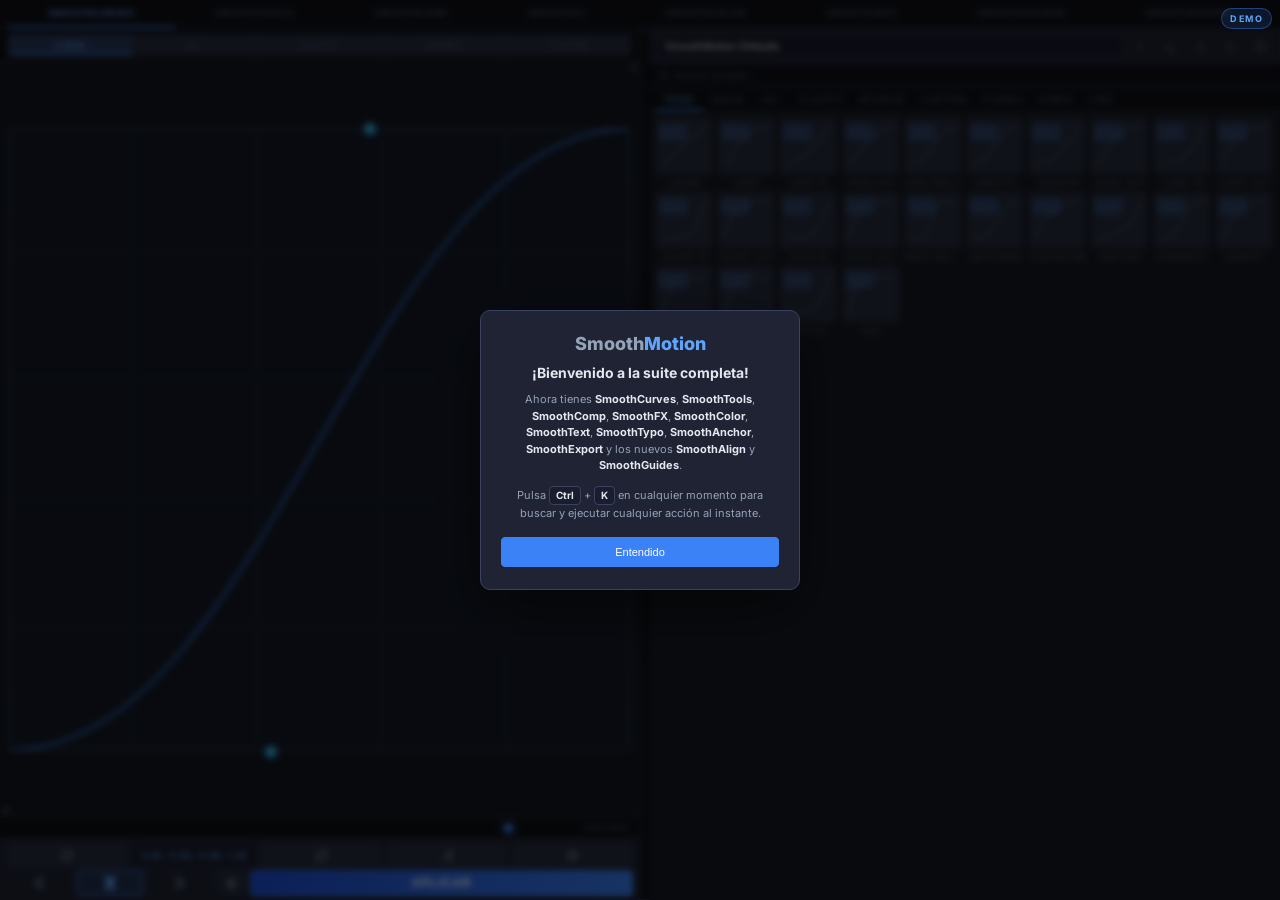
==== app/client/index.html @ 346699a3 "Add files via upload" ====
<!DOCTYPE html>
<html lang="es">
<head>
  <meta charset="utf-8" />
  <meta name="viewport" content="width=device-width, initial-scale=1" />
  <title>SmoothMotion</title>
  <link rel="stylesheet" href="css/_variables.css" />
  <link rel="stylesheet" href="css/overlay.css" />
  <link rel="stylesheet" href="css/style.css" />
  <link rel="stylesheet" href="css/preset.css" />
  <link rel="stylesheet" href="css/tooltip.css" />
  <link rel="stylesheet" href="css/scripts.css" />
  <link rel="stylesheet" href="css/tools.css" />
  <link rel="stylesheet" href="css/comp.css" />
  <link rel="stylesheet" href="css/fx.css" />
  <link rel="stylesheet" href="css/extras.css" />
  <link rel="stylesheet" href="css/text.css" />
  <link rel="stylesheet" href="css/anchor.css" />
</head>
<body ondragover="return false" ondrop="return false">

  <div id="overlay">
    <div class="logo">Smooth<span>Motion</span></div>
    <div class="spinner"></div>
    <div class="version">v5.0.1</div>
  </div>

  <nav id="mbNav">
    <button type="button" class="mb-nav-btn active" data-module="flow" id="mb-nav-flow">SmoothCurves</button>
    <button type="button" class="mb-nav-btn" data-module="scripts" id="mb-nav-scripts">SmoothTools</button>
    <button type="button" class="mb-nav-btn" data-module="comp" id="mb-nav-comp">SmoothComp</button>
    <button type="button" class="mb-nav-btn" data-module="fx" id="mb-nav-fx">SmoothFX</button>
    <button type="button" class="mb-nav-btn" data-module="color" id="mb-nav-color">SmoothColor</button>
    <button type="button" class="mb-nav-btn" data-module="text" id="mb-nav-text">SmoothText</button>
    <button type="button" class="mb-nav-btn" data-module="anchor" id="mb-nav-anchor">SmoothAnchor</button>
    <button type="button" class="mb-nav-btn" data-module="export" id="mb-nav-export">SmoothExport</button>
  </nav>

  <div id="flowModule" class="mb-module active">
  <div id="container">
    <div id="graphPanel">
      <div id="graphModeBar">
        <div id="graphModeToggle">
          <input type="radio" id="graph-ease" name="graphMode" value="ease" checked />
          <label class="graph-mode-btn" for="graph-ease" id="lbl-graph-ease" data-tooltip="Curva Bezier">Ease</label>
          <input type="radio" id="graph-speed" name="graphMode" value="speed" />
          <label class="graph-mode-btn" for="graph-speed" id="lbl-graph-speed" data-tooltip="Gráfica de velocidad">Speed</label>
          <input type="radio" id="graph-elastic" name="graphMode" value="elastic" />
          <label class="graph-mode-btn" for="graph-elastic" id="lbl-graph-elastic" data-tooltip="Curva elástica">Elastic</label>
          <input type="radio" id="graph-bounce" name="graphMode" value="bounce" />
          <label class="graph-mode-btn" for="graph-bounce" id="lbl-graph-bounce" data-tooltip="Curva rebote">Bounce</label>
          <input type="radio" id="graph-custom" name="graphMode" value="custom" />
          <label class="graph-mode-btn" for="graph-custom" id="lbl-graph-custom" data-tooltip="Curva personalizada">Custom</label>
        </div>
        <div id="applyMethodToggle" class="hidden">
          <button type="button" class="am-btn active" id="am-expr" data-method="expr" data-tooltip="Aplicar como expresión (editable, ligera)">fx EXPR</button>
          <button type="button" class="am-btn" id="am-keys" data-method="keys" data-tooltip="Hornear como keyframes (estilo Kease, sin expresiones)">◆ KEYS</button>
        </div>
      </div>
      <div id="graphPanel-top">
        <div id="canvas-wrapper">
          <div id="CP1"></div>
          <div id="CP2"></div>
          <canvas id="canvasLast"></canvas>
          <canvas id="canvas"></canvas>
          <div id="coordsBadge">0.42, 0.00 · 0.58, 1.00</div>
          <div id="marqueeBox"></div>
          <div id="customHandles"></div>
        </div>
      </div>

      <div id="customSegmentsBar" class="hidden">
        <span id="lbl-custom-segments" title="Peso relativo de cada segmento — define cuándo se insertan los keys intermedios en AE">Peso seg.:</span>
        <div id="customSegmentsInputs"></div>
        <button type="button" class="ec-btn" id="btn-add-custom-point" data-tooltip="Añadir punto">+</button>
        <button type="button" class="ec-btn danger-text" id="btn-del-custom-point" data-tooltip="Eliminar punto(s) seleccionado(s)">−</button>
      </div>

      <div id="previewTrack">
        <div id="previewBall"></div>
        <span id="previewLabel">Preview</span>
      </div>

      <div id="controls">
        <div class="ctrl-row">
          <button class="ec-btn" id="btn-read" data-tooltip="Leer keyframes seleccionados">
            <svg width="13" height="13" viewBox="0 0 24 24" fill="none" stroke="currentColor" stroke-width="2" stroke-linecap="round" stroke-linejoin="round">
              <polyline points="23 4 23 10 17 10"/><path d="M20.49 15a9 9 0 1 1-2.12-9.36L23 10"/>
            </svg>
          </button>
          <div id="bezierValues" data-tooltip="Clic para editar valores manualmente">0.42, 0.00, 0.58, 1.00</div>
          <button class="ec-btn" id="btn-invert" data-tooltip="Invertir curva">
            <svg width="13" height="13" viewBox="0 0 24 24" fill="none" stroke="currentColor" stroke-width="2" stroke-linecap="round" stroke-linejoin="round">
              <polyline points="17 1 21 5 17 9"></polyline>
              <path d="M3 11V9a4 4 0 0 1 4-4h14"></path>
              <polyline points="7 23 3 19 7 15"></polyline>
              <path d="M21 13v2a4 4 0 0 1-4 4H3"></path>
            </svg>
          </button>
          <button class="ec-btn" id="btn-randomize" data-tooltip="Curva aleatoria">
            <svg width="13" height="13" viewBox="0 0 24 24" fill="none" stroke="currentColor" stroke-width="2" stroke-linecap="round" stroke-linejoin="round">
              <polyline points="16 3 21 3 21 8"/><line x1="4" y1="20" x2="21" y2="3"/>
              <polyline points="21 16 21 21 16 21"/><line x1="15" y1="15" x2="21" y2="21"/>
            </svg>
          </button>
          <button class="ec-btn" id="btn-save" data-tooltip="Guardar como preset">
            <svg width="13" height="13" viewBox="0 0 24 24" fill="none" stroke="currentColor" stroke-width="2" stroke-linecap="round" stroke-linejoin="round">
              <polygon points="12 2 15.09 8.26 22 9.27 17 14.14 18.18 21.02 12 17.77 5.82 21.02 7 14.14 2 9.27 8.91 8.26 12 2"/>
            </svg>
          </button>
        </div>

        <div class="ctrl-row" style="align-items:stretch;">
          <div class="ctrl-row" style="flex:1; gap:4px;">
            <input type="radio" id="dir-out" name="easeDir" value="out" />
            <label class="dir-label" for="dir-out" data-tooltip="Ease Out">
              <svg viewBox="0 0 25 25"><path d="M11.8317 23L23 23C23.5523 23 24 22.5523 24 22L24 21.4113C24 21.1478 23.896 20.895 23.7106 20.7077L17.6745 14.6106C16.5171 13.4416 16.5171 11.5584 17.6745 10.3894L23.7106 4.29227C23.896 4.10503 24 3.8522 24 3.58872L24 3C24 2.44772 23.5523 2 23 2L11.8317 2C11.5651 2 11.3095 2.10647 11.1217 2.29577L1.69853 11.7958C1.31183 12.1856 1.31183 12.8144 1.69853 13.2042L11.1217 22.7042C11.3095 22.8935 11.5651 23 11.8317 23Z"/></svg>
            </label>
            <input type="radio" id="dir-both" name="easeDir" value="both" checked />
            <label class="dir-label" for="dir-both" data-tooltip="Ease Both">
              <svg viewBox="0 0 25 25"><path d="M23 2H2C1.44772 2 1 2.44772 1 3V3.58579C1 3.851 1.10536 4.10536 1.29289 4.29289L5.5 8.5L7.24589 10.4328C8.2988 11.5984 8.27433 13.3789 7.18979 14.5151L1.27663 20.7102C1.09907 20.8962 1 21.1435 1 21.4006V22C1 22.5523 1.44772 23 2 23H23C23.5523 23 24 22.5523 24 22V21.4006C24 21.1435 23.9009 20.8962 23.7234 20.7102L17.8639 14.5714C16.7574 13.4121 16.7574 11.5879 17.8639 10.4286L23.7234 4.28981C23.9009 4.10379 24 3.85652 24 3.59936V3C24 2.44772 23.5523 2 23 2Z"/></svg>
            </label>
            <input type="radio" id="dir-in" name="easeDir" value="in" />
            <label class="dir-label" for="dir-in" data-tooltip="Ease In">
              <svg viewBox="0 0 25 25"><path d="M13.1683 2H2C1.44772 2 1 2.44772 1 3V3.58872C1 3.8522 1.10398 4.10503 1.28935 4.29227L7.32553 10.3894C8.48294 11.5584 8.48294 13.4416 7.32553 14.6106L1.28935 20.7077C1.10398 20.895 1 21.1478 1 21.4113V22C1 22.5523 1.44772 23 2 23H13.1683C13.4349 23 13.6905 22.8935 13.8783 22.7042L23.3015 13.2042C23.6882 12.8144 23.6882 12.1856 23.3015 11.7958L13.8783 2.29577C13.6905 2.10647 13.4349 2 13.1683 2Z"/></svg>
            </label>
          </div>
          <div style="display:flex; flex:2; gap:4px;">
            <input type="checkbox" id="chk-live-sync" />
            <label class="ec-btn" id="lbl-live-sync" for="chk-live-sync" data-tooltip="Live Sync (auto-aplicar)">
              <svg width="13" height="13" viewBox="0 0 24 24" fill="none" stroke="currentColor" stroke-width="2" stroke-linecap="round" stroke-linejoin="round">
                <polygon points="13 2 3 14 12 14 11 22 21 10 12 10 13 2"/>
              </svg>
            </label>
            <button id="btn-apply" style="flex:1;" data-tooltip="Aplicar a keyframes seleccionados">Apply</button>
          </div>
        </div>
      </div>
    </div>

    <div id="divider" data-tooltip="Arrastra para redimensionar">· · ·</div>

    <div id="libraryPanel">
      <div id="libraryBar">
        <select id="ddLibraries"></select>
        <button class="lib-btn" id="btn-new-lib" data-tooltip="Nueva biblioteca">
          <svg width="13" height="13" viewBox="0 0 24 24" fill="none" stroke="currentColor" stroke-width="2"><line x1="12" y1="5" x2="12" y2="19"/><line x1="5" y1="12" x2="19" y2="12"/></svg>
        </button>
        <button class="lib-btn" id="btn-import-lib" data-tooltip="Importar biblioteca (.json / .flow)">
          <svg width="13" height="13" viewBox="0 0 24 24" fill="none" stroke="currentColor" stroke-width="2"><path d="M21 15v4a2 2 0 0 1-2 2H5a2 2 0 0 1-2-2v-4"/><polyline points="7 10 12 15 17 10"/><line x1="12" y1="15" x2="12" y2="3"/></svg>
        </button>
        <button class="lib-btn" id="btn-export-lib" data-tooltip="Exportar biblioteca">
          <svg width="13" height="13" viewBox="0 0 24 24" fill="none" stroke="currentColor" stroke-width="2"><path d="M21 15v4a2 2 0 0 1-2 2H5a2 2 0 0 1-2-2v-4"/><polyline points="17 8 12 3 7 8"/><line x1="12" y1="3" x2="12" y2="15"/></svg>
        </button>
        <button class="lib-btn danger" id="btn-delete-lib" data-tooltip="Eliminar biblioteca">
          <svg width="13" height="13" viewBox="0 0 24 24" fill="none" stroke="currentColor" stroke-width="2"><polyline points="3 6 5 6 21 6"/><path d="M19 6l-1 14a2 2 0 0 1-2 2H8a2 2 0 0 1-2-2L5 6"/></svg>
        </button>
        <button class="lib-btn" id="btn-settings" data-tooltip="Ajustes" style="margin-left:auto;">
          <svg width="13" height="13" viewBox="0 0 24 24" fill="none" stroke="currentColor" stroke-width="2"><circle cx="12" cy="12" r="3"/><path d="M19.4 15a1.65 1.65 0 0 0 .33 1.82l.06.06a2 2 0 0 1-2.83 2.83l-.06-.06a1.65 1.65 0 0 0-1.82-.33 1.65 1.65 0 0 0-1 1.51V21a2 2 0 0 1-4 0v-.09A1.65 1.65 0 0 0 9 19.4a1.65 1.65 0 0 0-1.82.33l-.06.06a2 2 0 0 1-2.83-2.83l.06-.06A1.65 1.65 0 0 0 4.68 15a1.65 1.65 0 0 0-1.51-1H3a2 2 0 0 1 0-4h.09A1.65 1.65 0 0 0 4.6 9a1.65 1.65 0 0 0-.33-1.82l-.06-.06a2 2 0 0 1 2.83-2.83l.06.06A1.65 1.65 0 0 0 9 4.68a1.65 1.65 0 0 0 1-1.51V3a2 2 0 0 1 4 0v.09a1.65 1.65 0 0 0 1 1.51 1.65 1.65 0 0 0 1.82-.33l.06-.06a2 2 0 0 1 2.83 2.83l-.06.06A1.65 1.65 0 0 0 19.4 9a1.65 1.65 0 0 0 1.51 1H21a2 2 0 0 1 0 4h-.09a1.65 1.65 0 0 0-1.51 1z"/></svg>
        </button>
      </div>

      <div id="searchBar">
        <svg width="11" height="11" viewBox="0 0 24 24" fill="none" stroke="currentColor" stroke-width="2.5" style="flex-shrink:0;opacity:0.45;"><circle cx="11" cy="11" r="8"/><line x1="21" y1="21" x2="16.65" y2="16.65"/></svg>
        <input type="text" id="search-presets" placeholder="Buscar presets…" autocomplete="off" />
      </div>

      <div id="recent-row" style="display:none;"></div>

      <div id="categoryTabs">
        <div class="cat-tab active" data-cat="all">Todo</div>
        <div class="cat-tab" data-cat="ease">Suave</div>
        <div class="cat-tab" data-cat="speed">Vel.</div>
        <div class="cat-tab" data-cat="elastic">Elastic</div>
        <div class="cat-tab" data-cat="bounce">Bounce</div>
        <div class="cat-tab" data-cat="custom">Custom</div>
        <div class="cat-tab" data-cat="power">Fuerza</div>
        <div class="cat-tab" data-cat="back">Atrás</div>
        <div class="cat-tab" data-cat="cinematic">Cine</div>
      </div>

      <div id="library">
        <div id="presetsGrid"></div>
      </div>
    </div>
  </div>
  </div>

  <div id="scriptsModule" class="mb-module">
    <nav class="tools-subnav">
      <button type="button" class="tools-subnav-btn active" data-tools-page="scripts" id="tools-tab-scripts" title="Mis Scripts">
        <svg class="tools-subnav-ico" viewBox="0 0 24 24" fill="none" stroke="currentColor" stroke-width="2"><rect x="3" y="3" width="7" height="7"/><rect x="14" y="3" width="7" height="7"/><rect x="3" y="14" width="7" height="7"/><rect x="14" y="14" width="7" height="7"/></svg>
        <span class="tools-subnav-txt">Mis Scripts</span>
      </button>
      <button type="button" class="tools-subnav-btn" data-tools-page="quick" id="tools-tab-quick" title="Herramientas">
        <svg class="tools-subnav-ico" viewBox="0 0 24 24" fill="none" stroke="currentColor" stroke-width="2"><path d="M14.7 6.3a1 1 0 0 0 0 1.4l1.6 1.6a1 1 0 0 0 1.4 0l3.77-3.77a6 6 0 0 1-7.94 7.94l-6.91 6.91a2.12 2.12 0 0 1-3-3l6.91-6.91a6 6 0 0 1 7.94-7.94l-3.76 3.76z"/></svg>
        <span class="tools-subnav-txt">Herramientas</span>
      </button>
    </nav>

    <div class="tools-page active" id="tools-page-scripts">
    <div class="scr-panel">
      <div class="scr-search-area">
        <div class="scr-search-box">
          <svg width="14" height="14" viewBox="0 0 24 24" fill="none" stroke="currentColor" stroke-width="2" style="opacity:0.45;margin-right:6px;flex-shrink:0;"><circle cx="11" cy="11" r="8"/><line x1="21" y1="21" x2="16.65" y2="16.65"/></svg>
          <input type="text" class="scr-search-input" placeholder="Buscar script..." id="scr-searchInput" data-scr-i18n-placeholder="search_placeholder" autocomplete="off" />
        </div>
        <div class="scr-action-icon" id="scr-btnAddScript" title="Añadir Script">
          <svg width="14" height="14" viewBox="0 0 24 24" fill="none" stroke="currentColor" stroke-width="2"><line x1="12" y1="5" x2="12" y2="19"/><line x1="5" y1="12" x2="19" y2="12"/></svg>
        </div>
        <div class="scr-action-icon" id="scr-btnExport" title="Exportar Backup">
          <svg width="14" height="14" viewBox="0 0 24 24" fill="none" stroke="currentColor" stroke-width="2"><path d="M21 15v4a2 2 0 0 1-2 2H5a2 2 0 0 1-2-2v-4"/><polyline points="7 10 12 15 17 10"/><line x1="12" y1="15" x2="12" y2="3"/></svg>
        </div>
        <div class="scr-action-icon" id="scr-btnImport" title="Importar Backup">
          <svg width="14" height="14" viewBox="0 0 24 24" fill="none" stroke="currentColor" stroke-width="2"><path d="M21 15v4a2 2 0 0 1-2 2H5a2 2 0 0 1-2-2v-4"/><polyline points="17 8 12 3 7 8"/><line x1="12" y1="3" x2="12" y2="15"/></svg>
        </div>
        <input type="file" id="scr-importBackupFile" accept=".json" style="display:none" />
        <div class="scr-action-icon" id="scr-btnScriptSettings" title="Ajustes">
          <svg width="14" height="14" viewBox="0 0 24 24" fill="none" stroke="currentColor" stroke-width="2"><circle cx="12" cy="12" r="3"/><path d="M19.4 15a1.65 1.65 0 0 0 .33 1.82l.06.06a2 2 0 0 1-2.83 2.83l-.06-.06a1.65 1.65 0 0 0-1.82-.33 1.65 1.65 0 0 0-1 1.51V21a2 2 0 0 1-4 0v-.09A1.65 1.65 0 0 0 9 19.4a1.65 1.65 0 0 0-1.82.33l-.06.06a2 2 0 0 1-2.83-2.83l.06-.06A1.65 1.65 0 0 0 4.68 15a1.65 1.65 0 0 0-1.51-1H3a2 2 0 0 1 0-4h.09A1.65 1.65 0 0 0 4.6 9a1.65 1.65 0 0 0-.33-1.82l-.06-.06a2 2 0 0 1 2.83-2.83l.06.06A1.65 1.65 0 0 0 9 4.68a1.65 1.65 0 0 0 1-1.51V3a2 2 0 0 1 4 0v.09a1.65 1.65 0 0 0 1 1.51 1.65 1.65 0 0 0 1.82-.33l.06-.06a2 2 0 0 1 2.83 2.83l-.06.06A1.65 1.65 0 0 0 19.4 9a1.65 1.65 0 0 0 1.51 1H21a2 2 0 0 1 0 4h-.09a1.65 1.65 0 0 0-1.51 1z"/></svg>
        </div>
        <div class="scr-rail-filter" id="scr-railFilter" title="Categoría (clic para cambiar)">•</div>
        <div class="scr-view-toggle">
          <div class="scr-view-btn active" id="scr-btnGrid" title="Cuadrícula"><svg width="12" height="12" viewBox="0 0 24 24" fill="none" stroke="currentColor" stroke-width="2"><rect x="3" y="3" width="7" height="7"/><rect x="14" y="3" width="7" height="7"/><rect x="14" y="14" width="7" height="7"/><rect x="3" y="14" width="7" height="7"/></svg></div>
          <div class="scr-view-btn" id="scr-btnList" title="Lista"><svg width="12" height="12" viewBox="0 0 24 24" fill="none" stroke="currentColor" stroke-width="2"><line x1="8" y1="6" x2="21" y2="6"/><line x1="8" y1="12" x2="21" y2="12"/><line x1="8" y1="18" x2="21" y2="18"/><line x1="3" y1="6" x2="3.01" y2="6"/><line x1="3" y1="12" x2="3.01" y2="12"/><line x1="3" y1="18" x2="3.01" y2="18"/></svg></div>
        </div>
      </div>
      <div class="scr-tabs">
        <div class="scr-tab active" data-filter="all" data-scr-i18n="tab_all">TODO</div>
        <div class="scr-tab" data-filter="favorites" data-scr-i18n="tab_favorites">FAVORITOS</div>
        <div class="scr-tab" data-filter="animation" data-scr-i18n="tab_animation">ANIMACIÓN</div>
        <div class="scr-tab" data-filter="cameras" data-scr-i18n="tab_cameras">CÁMARAS</div>
        <div class="scr-tab" data-filter="layers" data-scr-i18n="tab_layers">CAPAS</div>
        <div class="scr-tab" data-filter="utilities" data-scr-i18n="tab_utilities">UTILIDADES</div>
      </div>
      <div class="scr-content">
        <div id="scr-gridView"></div>
        <div id="scr-listView"></div>
      </div>
      <div class="scr-footer">
        <div class="scr-footer-left">
          <div class="scr-btn-icon" id="scr-btnFavFilter" title="Favoritos"><svg width="14" height="14" viewBox="0 0 24 24" fill="none" stroke="currentColor" stroke-width="2"><polygon points="12 2 15.09 8.26 22 9.27 17 14.14 18.18 21.02 12 17.77 5.82 21.02 7 14.14 2 9.27 8.91 8.26 12 2"/></svg></div>
          <div class="scr-btn-icon" id="scr-btnEditCode" title="Editar" style="display:none;"><svg width="14" height="14" viewBox="0 0 24 24" fill="none" stroke="currentColor" stroke-width="2"><path d="M12 20h9"/><path d="M16.5 3.5a2.121 2.121 0 0 1 3 3L7 19l-4 1 1-4L16.5 3.5z"/></svg></div>
          <div class="scr-btn-icon" id="scr-btnDeleteScript" title="Eliminar" style="display:none;"><svg width="14" height="14" viewBox="0 0 24 24" fill="none" stroke="#f24c4c" stroke-width="2"><polyline points="3 6 5 6 21 6"/><path d="M19 6v14a2 2 0 0 1-2 2H7a2 2 0 0 1-2-2V6m3 0V4a2 2 0 0 1 2-2h4a2 2 0 0 1 2 2v2"/></svg></div>
        </div>
        <div class="scr-pagination">
          <div class="scr-page-arrow" id="scr-prevPage"><svg width="14" height="14" viewBox="0 0 24 24" fill="none" stroke="currentColor" stroke-width="2"><polyline points="15 18 9 12 15 6"/></svg></div>
          <span id="scr-pageIndicator">1 DE 1</span>
          <div class="scr-page-arrow" id="scr-nextPage"><svg width="14" height="14" viewBox="0 0 24 24" fill="none" stroke="currentColor" stroke-width="2"><polyline points="9 18 15 12 9 6"/></svg></div>
        </div>
        <div class="scr-footer-right">
          <div class="scr-auto-apply" id="scr-autoApplyToggle">
            <svg width="14" height="14" viewBox="0 0 24 24" fill="none" stroke="currentColor" stroke-width="2"><polygon points="13 2 3 14 12 14 11 22 21 10 12 10 13 2"/></svg>
            <span data-scr-i18n="auto_apply">AutoAplicar</span>
          </div>
          <button type="button" class="scr-btn-execute" id="scr-btnExecute" title="Ejecutar script seleccionado">
            <svg class="scr-exec-ico" viewBox="0 0 24 24" fill="none" stroke="currentColor" stroke-width="2"><polygon points="13 2 3 14 12 14 11 22 21 10 12 10 13 2"/></svg>
            <span class="scr-exec-txt" data-scr-i18n="btn_execute_selected">EJECUTAR</span>
          </button>
        </div>
      </div>
    </div>
    </div>

    <div class="tools-page" id="tools-page-quick">
      <div class="tools-quick-rail" id="tools-quick-rail" aria-label="Herramientas rápidas">
        <button type="button" class="tools-rail-btn" id="tk-rail-copy" title="Copiar frame"><svg viewBox="0 0 24 24" fill="none" stroke="currentColor" stroke-width="2"><rect x="3" y="3" width="18" height="18" rx="2"/><circle cx="8.5" cy="8.5" r="1.5"/><path d="M21 15l-5-5L5 21"/></svg></button>
        <button type="button" class="tools-rail-btn" id="tk-rail-paste" title="Pegar imagen"><svg viewBox="0 0 24 24" fill="none" stroke="currentColor" stroke-width="2"><path d="M16 4h2a2 2 0 0 1 2 2v14a2 2 0 0 1-2 2H6a2 2 0 0 1-2-2V6a2 2 0 0 1 2-2h2"/><rect x="8" y="2" width="8" height="4" rx="1"/></svg></button>
        <button type="button" class="tools-rail-btn" id="tk-rail-expr-off" title="Quitar expresiones desactivadas"><svg viewBox="0 0 24 24" fill="none" stroke="currentColor" stroke-width="2"><path d="M18 6L6 18M8 8l8 8"/><path d="M4 7h5M15 17h5M7 4v5M17 15v5"/></svg></button>
        <button type="button" class="tools-rail-btn" id="tk-rail-expr-err" title="Quitar expresiones con error"><svg viewBox="0 0 24 24" fill="none" stroke="currentColor" stroke-width="2"><path d="M10.29 3.86L1.82 18a2 2 0 0 0 1.71 3h16.94a2 2 0 0 0 1.71-3L13.71 3.86a2 2 0 0 0-3.42 0z"/><line x1="12" y1="9" x2="12" y2="13"/><line x1="12" y1="17" x2="12.01" y2="17"/></svg></button>
        <button type="button" class="tools-rail-btn" id="tk-rail-keys-align" title="Alinear keys a In/Out"><svg viewBox="0 0 24 24" fill="none" stroke="currentColor" stroke-width="2"><path d="M4 6h16M7 10v8M12 8v10M17 10v8"/></svg></button>
        <button type="button" class="tools-rail-btn" id="tk-rail-keys-dist" title="Distribuir keys"><svg viewBox="0 0 24 24" fill="none" stroke="currentColor" stroke-width="2"><path d="M4 12h16M7 7v10M12 5v14M17 7v10"/></svg></button>
        <button type="button" class="tools-rail-btn" id="tk-rail-precomp" title="Precomponer"><svg viewBox="0 0 24 24" fill="none" stroke="currentColor" stroke-width="2"><rect x="2" y="7" width="20" height="14" rx="2"/><path d="M16 3H8a2 2 0 0 0-2 2v2h12V5a2 2 0 0 0-2-2z"/></svg></button>
      </div>
      <div class="tools-quick-scroll">

        <div class="tk-card">
          <h4 class="tk-card-title">Copiar y pegar imagen</h4>
          <p class="tk-desc">Copia el frame actual al portapapeles del sistema o pega una imagen del portapapeles como capa.</p>
          <div class="tk-btn-row">
            <button type="button" class="tk-btn" id="tk-copy-frame" title="Captura el frame actual de la composición y lo copia al portapapeles del sistema operativo.">Copiar frame</button>
            <button type="button" class="tk-btn" id="tk-paste-image" title="Pega la imagen del portapapeles del sistema como una nueva capa en la composición activa.">Pegar imagen</button>
          </div>
        </div>

        <div class="tk-card">
          <h4 class="tk-card-title">Renombrar capas en lote</h4>
          <p class="tk-desc">Aplica a las capas seleccionadas.</p>
          <div class="tk-grid">
            <div class="tk-field">
              <label class="tk-label">Buscar</label>
              <input type="text" class="tk-input" id="tk-rn-find" placeholder="texto a buscar" />
            </div>
            <div class="tk-field">
              <label class="tk-label">Reemplazar</label>
              <input type="text" class="tk-input" id="tk-rn-replace" placeholder="nuevo texto" />
            </div>
            <div class="tk-field">
              <label class="tk-label">Prefijo</label>
              <input type="text" class="tk-input" id="tk-rn-prefix" placeholder="ej. BG_" />
            </div>
            <div class="tk-field">
              <label class="tk-label">Sufijo</label>
              <input type="text" class="tk-input" id="tk-rn-suffix" placeholder="ej. _v2" />
            </div>
          </div>
          <label class="tk-check-row">
            <input type="checkbox" id="tk-rn-number" />
            <span>Numerar (01, 02, 03...)</span>
          </label>
          <button type="button" class="tk-btn tk-btn-primary" id="tk-rn-apply" title="Renombra todas las capas seleccionadas aplicando buscar/reemplazar, prefijo, sufijo y numeración.">Renombrar selección</button>
        </div>

        <div class="tk-card">
          <h4 class="tk-card-title">Limpiar expresiones</h4>
          <p class="tk-desc">Elimina expresiones desactivadas o con error en la selección.</p>
          <div class="tk-btn-row">
            <button type="button" class="tk-btn" id="tk-expr-disabled" title="Quita solo las expresiones que están desactivadas (toggle apagado) en las capas seleccionadas.">Quitar desactivadas</button>
            <button type="button" class="tk-btn" id="tk-expr-errored" title="Quita las expresiones que tienen errores en las capas seleccionadas.">Quitar con error</button>
          </div>
          <button type="button" class="tk-btn" id="tk-expr-all" style="margin-top:6px;width:100%;" title="Quita TODAS las expresiones de las capas seleccionadas.">Quitar todas las expresiones</button>
        </div>

        <div class="tk-card">
          <h4 class="tk-card-title">Keyframes</h4>
          <p class="tk-desc">Sobre las propiedades con keys seleccionadas.</p>
          <div class="tk-btn-row">
            <button type="button" class="tk-btn" id="tk-keys-align" title="Estira los keyframes seleccionados para que el primero quede en la entrada y el último en la salida de la capa.">Alinear a In/Out</button>
            <button type="button" class="tk-btn" id="tk-keys-distribute" title="Reparte los keyframes seleccionados con el mismo espacio de tiempo entre ellos.">Distribuir uniforme</button>
          </div>
        </div>

        <div class="tk-card">
          <h4 class="tk-card-title">Precomponer inteligente</h4>
          <p class="tk-desc">Precompone la selección conservando la duración y los atributos.</p>
          <div class="tk-field">
            <label class="tk-label">Nombre</label>
            <input type="text" class="tk-input" id="tk-precomp-name" placeholder="Pre-comp 1" />
          </div>
          <button type="button" class="tk-btn tk-btn-primary" id="tk-precomp-apply" title="Precompone las capas seleccionadas en una nueva composición conservando duración y atributos.">Precomponer selección</button>
        </div>

      </div>
    </div>
  </div>

  <!-- ── SmoothComp ───────────────────────────────────────────────────────── -->
  <div id="compModule" class="mb-module">
    <div class="cmp-panel">
      <div class="cmp-toolbar">
        <div class="cmp-search-box">
          <svg width="13" height="13" viewBox="0 0 24 24" fill="none" stroke="currentColor" stroke-width="2" style="opacity:0.45;flex-shrink:0;"><circle cx="11" cy="11" r="8"/><line x1="21" y1="21" x2="16.65" y2="16.65"/></svg>
          <input type="text" id="cmp-search" class="cmp-search" placeholder="Filtrar capas..." autocomplete="off" />
        </div>
        <button type="button" class="cmp-icon-btn" id="cmp-refresh" title="Recarga la lista de capas de la composición activa.">
          <svg width="14" height="14" viewBox="0 0 24 24" fill="none" stroke="currentColor" stroke-width="2"><polyline points="23 4 23 10 17 10"/><path d="M20.49 15a9 9 0 1 1-2.12-9.36L23 10"/></svg>
        </button>
      </div>

      <div class="cmp-filters" id="cmp-filters">
        <button type="button" class="cmp-chip active" data-cmp-filter="all">Todo</button>
        <button type="button" class="cmp-chip" data-cmp-filter="null">Nulls</button>
        <button type="button" class="cmp-chip" data-cmp-filter="solid">Solids</button>
        <button type="button" class="cmp-chip" data-cmp-filter="text">Texto</button>
        <button type="button" class="cmp-chip" data-cmp-filter="shape">Shapes</button>
        <button type="button" class="cmp-chip" data-cmp-filter="camera">Cámaras</button>
        <button type="button" class="cmp-chip" data-cmp-filter="light">Luces</button>
        <button type="button" class="cmp-chip" data-cmp-filter="footage">Footage</button>
        <button type="button" class="cmp-chip" data-cmp-filter="keys">Con keys</button>
        <button type="button" class="cmp-chip" data-cmp-filter="expr">Con expr.</button>
      </div>

      <div class="cmp-list" id="cmp-list">
        <div class="cmp-empty" id="cmp-empty">Abre una composición y pulsa refrescar.</div>
      </div>

      <div class="cmp-actions">
        <button type="button" class="tk-btn" id="cmp-autolabel" title="Asigna automáticamente un color de etiqueta a cada capa según su tipo (nulo, sólido, texto, shape, etc.).">Colorear por tipo</button>
        <button type="button" class="tk-btn" id="cmp-snapshot" title="Crea una copia de seguridad de la composición activa en la carpeta 'SmoothComp Snapshots'.">Snapshot del comp</button>
      </div>
    </div>
  </div>

  <!-- ── SmoothFX ─────────────────────────────────────────────────────────── -->
  <div id="fxModule" class="mb-module">
    <div class="mod-scroll">

      <div class="tk-card">
        <h4 class="tk-card-title">Camera Shake</h4>
          <p class="tk-desc">Crea un nulo 2D en el centro con shake y enlaza las capas seleccionadas.</p>
        <div class="tk-grid">
          <div class="tk-field">
            <label class="tk-label">Intensidad</label>
            <input type="number" class="tk-input" id="fx-shake-amount" value="20" min="0" />
          </div>
          <div class="tk-field">
            <label class="tk-label">Frecuencia</label>
            <input type="number" class="tk-input" id="fx-shake-freq" value="3" min="0" step="0.1" />
          </div>
        </div>
        <button type="button" class="tk-btn tk-btn-primary" id="fx-shake-apply" title="Selecciona capas en el timeline, ajusta intensidad/frecuencia y pulsa. Crea un nulo FX Shake, aplica wiggle al nulo y parenta las capas seleccionadas conservando su posición.">Crear Camera Shake</button>
      </div>

      <div class="tk-card">
        <h4 class="tk-card-title">Wiggle</h4>
        <p class="tk-desc">Aplica wiggle a la propiedad seleccionada.</p>
        <div class="tk-grid">
          <div class="tk-field">
            <label class="tk-label">Cantidad</label>
            <input type="number" class="tk-input" id="fx-wiggle-amount" value="30" min="0" />
          </div>
          <div class="tk-field">
            <label class="tk-label">Frecuencia</label>
            <input type="number" class="tk-input" id="fx-wiggle-freq" value="2" min="0" step="0.1" />
          </div>
        </div>
        <button type="button" class="tk-btn tk-btn-primary" id="fx-wiggle-apply" title="Aplica una expresión wiggle (vibración aleatoria) a la propiedad seleccionada en el timeline.">Aplicar Wiggle</button>
      </div>

      <div class="tk-card">
        <h4 class="tk-card-title">Loop</h4>
        <p class="tk-desc">Cicla los keyframes de la propiedad seleccionada.</p>
        <div class="tk-btn-row">
          <button type="button" class="tk-btn" id="fx-loop-cycle" title="Repite la animación en bucle desde el inicio (loopOut cycle).">Cycle</button>
          <button type="button" class="tk-btn" id="fx-loop-pingpong" title="Repite la animación hacia adelante y hacia atrás (loopOut pingpong).">Ping-pong</button>
          <button type="button" class="tk-btn" id="fx-loop-continue" title="Continúa el movimiento manteniendo la velocidad del último keyframe (loopOut continue).">Continue</button>
        </div>
      </div>

      <div class="tk-card">
        <h4 class="tk-card-title">Fundido (Fade)</h4>
        <p class="tk-desc">Keyframes de opacidad en la entrada/salida de la capa.</p>
        <div class="tk-grid">
          <div class="tk-field">
            <label class="tk-label">Entrada (frames)</label>
            <input type="number" class="tk-input" id="fx-fade-in" value="12" min="0" />
          </div>
          <div class="tk-field">
            <label class="tk-label">Salida (frames)</label>
            <input type="number" class="tk-input" id="fx-fade-out" value="12" min="0" />
          </div>
        </div>
        <button type="button" class="tk-btn tk-btn-primary" id="fx-fade-apply" title="Crea keyframes de opacidad para un fundido de entrada y de salida en las capas seleccionadas.">Aplicar Fade</button>
      </div>

    </div>
  </div>

  <!-- ── SmoothColor ──────────────────────────────────────────────────────── -->
  <div id="colorModule" class="mb-module">
    <div class="mod-scroll">

      <div class="tk-card">
        <h4 class="tk-card-title">Color</h4>
        <p class="tk-desc">Elige un color y aplícalo.</p>
        <div class="col-picker-row">
          <input type="color" id="col-picker" value="#3b82f6" class="col-picker" title="Selector de color." />
          <input type="text" id="col-hex" class="tk-input" value="#3b82f6" maxlength="7" style="flex:1;" title="Código hexadecimal del color (#RRGGBB)." />
        </div>
        <div class="col-palette-head">
          <span class="tk-label" style="margin:0;">Mis colores</span>
          <button type="button" class="col-add-btn" id="col-add" title="Guarda el color actual en tu paleta personal.">+ Añadir</button>
        </div>
        <div class="col-swatches" id="col-swatches"></div>
        <p class="col-palette-hint" id="col-palette-hint">Elige un color arriba y pulsa + Añadir para guardarlo aquí.</p>
      </div>

      <div class="tk-card">
        <h4 class="tk-card-title">Acciones</h4>
        <button type="button" class="tk-btn tk-btn-primary" id="col-solid" title="Crea una capa de sólido del color elegido, del tamaño de la composición.">Crear sólido con el color</button>
        <button type="button" class="tk-btn" id="col-fill" style="width:100%;margin-top:6px;" title="Añade el efecto Fill con el color elegido a las capas seleccionadas.">Rellenar selección (Fill)</button>
        <button type="button" class="tk-btn" id="col-control" style="width:100%;margin-top:6px;" title="Crea un nulo con un efecto Color Control para enlazar este color por expresiones.">Crear control de color</button>
      </div>

    </div>
  </div>

  <!-- ── SmoothText (Preset Studio motor) ─────────────────────────────────── -->
  <div id="textModule" class="mb-module">
    <div class="txt-toolbar">
      <input type="text" class="txt-search" id="txt-search" placeholder="Buscar presets…" autocomplete="off" spellcheck="false" />
      <button type="button" class="txt-quick-btn hidden" id="txt-search-clear" title="Limpiar búsqueda">✕</button>
      <button type="button" class="txt-quick-btn" id="txt-view-fav" title="Favoritos">★</button>
      <button type="button" class="txt-quick-btn txt-import-btn" id="txt-import-btn" title="Importar pack de presets">＋</button>
    </div>
    <div class="txt-content" id="txt-content"></div>
    <div class="txt-footer" id="txt-footer">
      <span id="txt-footer-text" class="txt-footer-text"><span class="txt-footer-muted">Iniciando…</span></span>
    </div>
  </div>

  <!-- ── SmoothAnchor ─────────────────────────────────────────────────────── -->
  <div id="anchorModule" class="mb-module">
    <div class="sa-wrap">
      <div class="sa-header">
        <div class="sa-brand">Smooth<span>Anchor</span></div>
        <span class="sa-badge">Smart v1.3</span>
      </div>
      <p class="sa-desc">Punto de ancla segun mascara o contenido. La capa no se mueve en pantalla.</p>
      <div class="sa-grid" role="group" aria-label="Posicion del punto de ancla">
        <button type="button" class="sa-btn" data-pos="TL" title="Arriba izquierda"><svg viewBox="0 0 24 24" fill="none" stroke="currentColor" stroke-width="2"><path d="M19 19L5 5M5 5v8M5 5h8" stroke-linecap="round" stroke-linejoin="round"/></svg></button>
        <button type="button" class="sa-btn" data-pos="TC" title="Arriba centro"><svg viewBox="0 0 24 24" fill="none" stroke="currentColor" stroke-width="2"><path d="M12 19V5M8 9l4-4 4 4" stroke-linecap="round" stroke-linejoin="round"/></svg></button>
        <button type="button" class="sa-btn" data-pos="TR" title="Arriba derecha"><svg viewBox="0 0 24 24" fill="none" stroke="currentColor" stroke-width="2"><path d="M5 19L19 5M19 5v8M19 5h-8" stroke-linecap="round" stroke-linejoin="round"/></svg></button>
        <button type="button" class="sa-btn" data-pos="ML" title="Centro izquierda"><svg viewBox="0 0 24 24" fill="none" stroke="currentColor" stroke-width="2"><path d="M19 12H5M9 8l-4 4 4 4" stroke-linecap="round" stroke-linejoin="round"/></svg></button>
        <button type="button" class="sa-btn sa-btn-center" id="sa-anchor-c" data-pos="MC" title="Centro"><svg viewBox="0 0 24 24" fill="none" stroke="currentColor" stroke-width="2"><circle cx="12" cy="12" r="2.5"/><path d="M12 4v3M12 17v3M4 12h3M17 12h3" stroke-linecap="round"/></svg></button>
        <button type="button" class="sa-btn" data-pos="MR" title="Centro derecha"><svg viewBox="0 0 24 24" fill="none" stroke="currentColor" stroke-width="2"><path d="M5 12h14M15 8l4 4-4 4" stroke-linecap="round" stroke-linejoin="round"/></svg></button>
        <button type="button" class="sa-btn" data-pos="BL" title="Abajo izquierda"><svg viewBox="0 0 24 24" fill="none" stroke="currentColor" stroke-width="2"><path d="M19 5L5 19M5 19v-8M5 19h8" stroke-linecap="round" stroke-linejoin="round"/></svg></button>
        <button type="button" class="sa-btn" data-pos="BC" title="Abajo centro"><svg viewBox="0 0 24 24" fill="none" stroke="currentColor" stroke-width="2"><path d="M12 5v14M8 15l4 4 4-4" stroke-linecap="round" stroke-linejoin="round"/></svg></button>
        <button type="button" class="sa-btn" data-pos="BR" title="Abajo derecha"><svg viewBox="0 0 24 24" fill="none" stroke="currentColor" stroke-width="2"><path d="M5 5l14 14M19 19v-8M19 19h-8" stroke-linecap="round" stroke-linejoin="round"/></svg></button>
      </div>
      <div class="sa-options">
        <label class="sa-opt"><input type="checkbox" id="sa-move-pos" checked> Mover posicion con ancla</label>
        <label class="sa-opt sa-opt-dim"><input type="checkbox" id="sa-debug"> Debug bounds</label>
      </div>
      <button type="button" class="sa-raw" id="sa-center-raw">Centro raw (sin mover posicion)</button>
    </div>
  </div>

  <!-- ── SmoothExport ─────────────────────────────────────────────────────── -->
  <div id="exportModule" class="mb-module">
    <div class="mod-scroll">

      <div class="tk-card">
        <h4 class="tk-card-title">Cola de render</h4>
        <p class="tk-desc">Añade la composición activa a la cola de render de AE.</p>
        <button type="button" class="tk-btn tk-btn-primary" id="exp-add" title="Añade la composición activa a la cola de render de After Effects con los ajustes por defecto.">Añadir comp a la cola</button>
      </div>

      <div class="tk-card">
        <h4 class="tk-card-title">Con plantilla</h4>
        <p class="tk-desc">Añade con plantilla y guarda junto al proyecto.</p>
        <div class="tk-field" style="margin-bottom:8px;">
          <label class="tk-label">Ajustes de render</label>
          <select id="exp-rs" class="tk-input"></select>
        </div>
        <div class="tk-field" style="margin-bottom:8px;">
          <label class="tk-label">Módulo de salida</label>
          <select id="exp-om" class="tk-input"></select>
        </div>
        <div class="tk-btn-row">
          <button type="button" class="tk-btn" id="exp-refresh-tpl" title="Carga las plantillas de ajustes de render y módulos de salida disponibles en tu After Effects.">Cargar plantillas</button>
          <button type="button" class="tk-btn tk-btn-primary" id="exp-add-tpl" style="width:auto;margin-top:0;" title="Añade la comp a la cola aplicando las plantillas elegidas y guarda junto al proyecto.">Añadir</button>
        </div>
      </div>

      <div class="tk-card">
        <h4 class="tk-card-title">Limpiar proyecto</h4>
        <p class="tk-desc">Optimiza el proyecto eliminando lo que no se usa.</p>
        <div class="tk-btn-row">
          <button type="button" class="tk-btn" id="exp-clean-unused" title="Elimina del proyecto el footage que no se usa en ninguna composición.">Quitar sin uso</button>
          <button type="button" class="tk-btn" id="exp-clean-consolidate" title="Combina elementos de footage duplicados en uno solo.">Consolidar</button>
        </div>
      </div>

    </div>
  </div>

  <div id="modal-overlay">
    <div id="modal">
      <h3>Editar valores Bezier</h3>
      <div class="modal-field"><label>X1</label><input id="inp-x1" type="number" min="-2" max="2" step="0.01" value="0.42" /></div>
      <div class="modal-field"><label>Y1</label><input id="inp-y1" type="number" min="-2" max="2" step="0.01" value="0" /></div>
      <div class="modal-field"><label>X2</label><input id="inp-x2" type="number" min="-2" max="2" step="0.01" value="0.58" /></div>
      <div class="modal-field"><label>Y2</label><input id="inp-y2" type="number" min="-2" max="2" step="0.01" value="1" /></div>
      <div class="modal-actions">
        <div class="modal-btn secondary" id="modal-cancel">Cancelar</div>
        <div class="modal-btn primary" id="modal-ok">Aplicar</div>
      </div>
    </div>
  </div>

  <div id="save-modal-overlay" class="hidden" style="align-items:center;background:rgba(0,0,0,0.65);backdrop-filter:blur(4px);bottom:0;left:0;right:0;top:0;display:none;justify-content:center;position:fixed;z-index:500;">
    <div id="save-modal" style="background:var(--ec-bg-surface);border:1px solid var(--ec-border-bright);border-radius:var(--ec-radius-lg);box-shadow:0 20px 60px rgba(0,0,0,0.5);min-width:260px;padding:16px;">
      <h3 style="color:var(--ec-text-primary);font-size:13px;margin-bottom:14px;font-weight:600;">Guardar preset <span id="save-preset-mode" style="color:var(--ec-blue-bright);font-size:11px;font-weight:500;"></span></h3>
      <div class="modal-field">
        <label style="width:48px;">Nombre</label>
        <input id="preset-name-inp" type="text" placeholder="Mi curva" maxlength="30" />
      </div>
      <div class="modal-field">
        <label style="width:48px;">Categoría</label>
        <select id="preset-cat-inp" style="background:var(--ec-bg-input);border:1px solid var(--ec-border);border-radius:var(--ec-radius-sm);color:var(--ec-text-primary);flex:1;font-size:11px;outline:none;padding:5px 8px;">
          <option value="ease">Suave</option>
          <option value="speed">Velocidad</option>
          <option value="elastic">Elastic</option>
          <option value="bounce">Bounce</option>
          <option value="custom">Custom</option>
          <option value="power">Fuerza</option>
          <option value="back">Atrás</option>
          <option value="cinematic">Cine</option>
        </select>
      </div>
      <div class="modal-actions">
        <div class="modal-btn secondary" id="save-modal-cancel">Cancelar</div>
        <div class="modal-btn primary" id="save-modal-ok">Guardar</div>
      </div>
    </div>
  </div>

  <div id="settings-modal-overlay" class="hidden" style="align-items:center;background:rgba(0,0,0,0.65);backdrop-filter:blur(4px);bottom:0;left:0;right:0;top:0;display:none;justify-content:center;position:fixed;z-index:500;">
    <div id="settings-modal" style="background:var(--ec-bg-surface);border:1px solid var(--ec-border-bright);border-radius:var(--ec-radius-lg);box-shadow:0 20px 60px rgba(0,0,0,0.5);width:240px;padding:16px;display:flex;flex-direction:column;gap:12px;">
      <h3 style="color:var(--ec-text-primary);font-size:14px;margin:0;font-weight:600;text-align:center;">SmoothMotion <span style="color:var(--ec-blue);font-size:10px;">v5.0.1</span></h3>
      <div style="display:flex; justify-content:space-between; align-items:center;">
        <span style="color:var(--ec-text-secondary);font-size:11px;font-weight:500;" id="txt-lang">Idioma:</span>
        <select id="lang-select" style="background:var(--ec-bg-input);border:1px solid var(--ec-border);border-radius:var(--ec-radius-sm);color:var(--ec-text-primary);padding:4px 6px;font-size:11px;outline:none;">
          <option value="en">English</option>
          <option value="es" selected>Español</option>
        </select>
      </div>
      <button type="button" id="btn-support-discord" style="background:#5865F2;border:none;border-radius:var(--ec-radius-sm);color:#fff;cursor:pointer;font-size:12px;font-weight:600;padding:9px 12px;margin-top:4px;display:flex;align-items:center;justify-content:center;gap:8px;width:100%;transition:filter 0.15s;">
        <svg width="16" height="16" viewBox="0 0 24 24" fill="currentColor" aria-hidden="true"><path d="M20.317 4.37a19.791 19.791 0 0 0-4.885-1.515.074.074 0 0 0-.079.037c-.21.375-.444.864-.608 1.25a18.27 18.27 0 0 0-5.487 0 12.64 12.64 0 0 0-.617-1.25.077.077 0 0 0-.079-.037A19.736 19.736 0 0 0 3.677 4.37a.07.07 0 0 0-.032.027C.533 9.046-.32 13.58.099 18.057a.082.082 0 0 0 .031.057 19.9 19.9 0 0 0 5.993 3.03.078.078 0 0 0 .084-.028c.462-.63.874-1.295 1.226-1.994a.076.076 0 0 0-.041-.106 13.107 13.107 0 0 1-1.872-.892.077.077 0 0 1-.008-.128 10.2 10.2 0 0 0 .372-.292.074.074 0 0 1 .077-.01c3.928 1.793 8.18 1.793 12.062 0a.074.074 0 0 1 .078.01c.12.098.246.198.373.292a.077.077 0 0 1-.006.127 12.299 12.299 0 0 1-1.873.892.077.077 0 0 0-.041.107c.36.698.772 1.362 1.225 1.993a.076.076 0 0 0 .084.028 19.839 19.839 0 0 0 6.002-3.03.077.077 0 0 0 .032-.054c.5-5.177-.838-9.674-3.549-13.66a.061.061 0 0 0-.031-.03z"/></svg>
        <span id="txt-support">Soporte</span>
      </button>
      <div style="border-top:1px solid var(--ec-border);padding-top:10px;display:flex;flex-direction:column;gap:8px;">
        <span style="color:var(--ec-text-secondary);font-size:11px;font-weight:500;" id="txt-license-label">Licencia:</span>
        <div id="settings-license-status" style="color:var(--ec-text-muted);font-size:10px;line-height:1.4;">No activada</div>
        <button type="button" id="btn-change-license" style="background:var(--ec-bg-input);border:1px solid var(--ec-border);border-radius:var(--ec-radius-sm);color:var(--ec-text-primary);cursor:pointer;font-size:11px;font-weight:600;padding:7px 10px;width:100%;">Cambiar licencia</button>
      </div>
      <p style="color:var(--ec-text-muted);font-size:10px;line-height:1.4;text-align:center;">SmoothCurves · SmoothTools · Bibliotecas persistentes</p>
      <div class="modal-btn secondary" id="settings-modal-close" style="text-align:center;">Cerrar</div>
    </div>
  </div>

  <script>
    document.addEventListener('input', function(e) {
      if (e.target && e.target.tagName === 'INPUT' && e.target.id && e.target.id.indexOf('inp-') > -1) {
        if (e.target.value.indexOf(',') > -1) e.target.value = e.target.value.replace(',', '.');
      }
    });
    function smoothMotionToast(msg, ms) { motionFlowToast(msg, ms); }
    function motionBroToast(msg, ms)    { motionFlowToast(msg, ms); }
    function motionFlowToast(msg, ms) {
      var t = document.createElement('div');
      t.style.cssText = 'position:fixed;bottom:36px;left:4px;right:4px;background:#0d1117;color:#7ee8a2;font-size:9px;padding:4px 6px;border-radius:4px;z-index:9999;border:1px solid #2a4a3a;';
      t.textContent = msg;
      document.body.appendChild(t);
      setTimeout(function(){ if(t.parentNode) t.parentNode.removeChild(t); }, ms || 3500);
    }
  </script>
  <!-- Scripts modals -->
  <div class="scr-modal-overlay" id="scr-addScriptModal">
    <div class="scr-modal-content">
      <div class="scr-modal-header">
        <h3 data-scr-i18n="modal_add_title">Añadir Nuevo Script</h3>
        <div class="scr-close-modal" id="scr-closeModalBtn"><svg width="18" height="18" viewBox="0 0 24 24" fill="none" stroke="currentColor" stroke-width="2"><line x1="18" y1="6" x2="6" y2="18"/><line x1="6" y1="6" x2="18" y2="18"/></svg></div>
      </div>
      <div class="scr-modal-body">
        <div class="scr-form-group"><label data-scr-i18n="lbl_script_name">Nombre</label><input type="text" id="scr-newScriptName" class="scr-form-input" data-scr-i18n-placeholder="placeholder_name" autocomplete="off" /></div>
        <div class="scr-form-group"><label data-scr-i18n="lbl_script_desc">Descripción</label><input type="text" id="scr-newScriptDescription" class="scr-form-input" data-scr-i18n-placeholder="placeholder_desc" autocomplete="off" /></div>
        <div class="scr-form-group">
          <label data-scr-i18n="lbl_script_file">Archivo del Script (.jsx / .jsxbin)</label>
          <label class="scr-file-upload-box" id="scr-scriptFileBox" for="scr-newScriptFile">
            <div class="scr-upload-default">
              <svg width="24" height="24" viewBox="0 0 24 24" fill="none" stroke="currentColor" stroke-width="1.5"><path d="M14 2H6a2 2 0 0 0-2 2v16a2 2 0 0 0 2 2h12a2 2 0 0 0 2-2V8z"/><polyline points="14 2 14 8 20 8"/></svg>
              <span data-scr-i18n="lbl_select_file">Seleccionar Archivo</span>
            </div>
            <div class="scr-upload-filled">
              <svg width="20" height="20" viewBox="0 0 24 24" fill="none" stroke="currentColor" stroke-width="1.5"><path d="M14 2H6a2 2 0 0 0-2 2v16a2 2 0 0 0 2 2h12a2 2 0 0 0 2-2V8z"/><polyline points="14 2 14 8 20 8"/></svg>
              <span id="scr-scriptFileName" class="scr-upload-filename"></span>
            </div>
          </label>
          <input type="file" id="scr-newScriptFile" accept=".jsx,.jsxbin" style="display:none" />
        </div>
        <div class="scr-form-group">
          <label data-scr-i18n="lbl_script_icon">Icono (PNG, JPG)</label>
          <label class="scr-file-upload-box scr-icon-upload-box" id="scr-iconFileBox" for="scr-newScriptIcon">
            <div class="scr-upload-default">
              <svg width="24" height="24" viewBox="0 0 24 24" fill="none" stroke="currentColor" stroke-width="1.5"><rect x="3" y="3" width="18" height="18" rx="2"/><circle cx="8.5" cy="8.5" r="1.5"/><polyline points="21 15 16 10 5 21"/></svg>
              <span data-scr-i18n="lbl_select_icon">Seleccionar Icono</span>
            </div>
            <img id="scr-iconPreview" class="scr-icon-preview" alt="" />
          </label>
          <input type="file" id="scr-newScriptIcon" accept="image/png,image/jpeg" style="display:none" />
        </div>
        <div class="scr-form-group"><label data-scr-i18n="lbl_script_category">Categoría</label><select id="scr-newScriptCategory" class="scr-form-input"><option value="utilities" data-scr-i18n="cat_utilities">Utilidades</option><option value="layers" data-scr-i18n="cat_layers">Capas</option><option value="animation" data-scr-i18n="cat_animation">Animación</option><option value="cameras" data-scr-i18n="cat_cameras">Cámaras</option></select></div>
      </div>
      <div class="scr-modal-footer"><button type="button" class="scr-btn-cancel" id="scr-cancelAddBtn" data-scr-i18n="btn_cancel">Cancelar</button><button type="button" class="scr-btn-execute" id="scr-saveScriptBtn" data-scr-i18n="btn_add_script">Añadir Script</button></div>
    </div>
  </div>
  <div class="scr-modal-overlay" id="scr-editCodeModal">
    <div class="scr-modal-content edit-modal">
      <div class="scr-modal-header"><h3><span data-scr-i18n="modal_edit_title">Editor</span> — <span id="scr-editCodeTitle"></span></h3><div class="scr-close-modal" id="scr-closeEditCodeBtn"><svg width="18" height="18" viewBox="0 0 24 24" fill="none" stroke="currentColor" stroke-width="2"><line x1="18" y1="6" x2="6" y2="18"/><line x1="6" y1="6" x2="18" y2="18"/></svg></div></div>
      <div class="scr-modal-body" style="flex:1;display:flex;"><textarea id="scr-codeEditorArea" spellcheck="false" data-scr-i18n-placeholder="placeholder_code"></textarea></div>
      <div class="scr-modal-footer"><button type="button" class="scr-btn-cancel" id="scr-cancelEditCodeBtn" data-scr-i18n="btn_discard">Descartar</button><button type="button" class="scr-btn-execute" id="scr-saveCodeBtn" data-scr-i18n="btn_save_code">Guardar</button></div>
    </div>
  </div>
  <div class="scr-modal-overlay" id="scr-settingsModal">
    <div class="scr-modal-content">
      <div class="scr-modal-header"><h3 data-scr-i18n="modal_settings_title">Ajustes</h3><div class="scr-close-modal" id="scr-closeSettingsBtn"><svg width="18" height="18" viewBox="0 0 24 24" fill="none" stroke="currentColor" stroke-width="2"><line x1="18" y1="6" x2="6" y2="18"/><line x1="6" y1="6" x2="18" y2="18"/></svg></div></div>
      <div class="scr-modal-body">
        <div class="scr-form-group"><label data-scr-i18n="lbl_button_size">Tamaño botones</label><div style="display:flex;gap:10px;align-items:center;"><span style="font-size:10px;color:var(--ec-text-muted);" data-scr-i18n="lbl_size_small">Pequeño</span><input type="range" id="scr-iconSizeSlider" min="80" max="150" value="105" style="flex:1;" /><span style="font-size:10px;color:var(--ec-text-muted);" data-scr-i18n="lbl_size_large">Grande</span></div></div>
      </div>
      <div class="scr-modal-footer"><button type="button" class="scr-btn-execute" id="scr-saveSettingsBtn" data-scr-i18n="btn_done">Hecho</button></div>
    </div>
  </div>

  <!-- ── Command Palette (Ctrl/Cmd + K) ───────────────────────────────────── -->
  <div id="cmdk-overlay" class="cmdk-overlay">
    <div class="cmdk-modal">
      <div class="cmdk-search">
        <svg width="14" height="14" viewBox="0 0 24 24" fill="none" stroke="currentColor" stroke-width="2" style="opacity:0.5;flex-shrink:0;"><circle cx="11" cy="11" r="8"/><line x1="21" y1="21" x2="16.65" y2="16.65"/></svg>
        <input type="text" id="cmdk-input" class="cmdk-input" placeholder="Buscar acción..." autocomplete="off" />
        <span class="cmdk-esc">ESC</span>
      </div>
      <div id="cmdk-list" class="cmdk-list"></div>
      <div class="cmdk-profiles">
        <span class="cmdk-profiles-title">Pestañas visibles</span>
        <div id="cmdk-profile-toggles" class="cmdk-profile-toggles"></div>
      </div>
    </div>
  </div>

  <!-- ── Onboarding ───────────────────────────────────────────────────────── -->
  <div id="onb-overlay" class="onb-overlay">
    <div class="onb-card">
      <div class="onb-logo">Smooth<span>Motion</span></div>
      <h3 class="onb-title">¡Bienvenido a la suite completa!</h3>
      <p class="onb-text">Ahora tienes <b>SmoothCurves</b>, <b>SmoothTools</b>, <b>SmoothComp</b>, <b>SmoothFX</b>, <b>SmoothColor</b>, <b>SmoothText</b>, <b>SmoothTypo</b>, <b>SmoothAnchor</b>, <b>SmoothExport</b> y los nuevos <b>SmoothAlign</b> y <b>SmoothGuides</b>.</p>
      <p class="onb-text">Pulsa <span class="onb-kbd onb-kbd-mod">Ctrl</span> + <span class="onb-kbd">K</span> en cualquier momento para buscar y ejecutar cualquier acción al instante.</p>
      <button type="button" class="tk-btn tk-btn-primary" id="onb-close">Entendido</button>
    </div>
  </div>

  <!-- ── License activation ───────────────────────────────────────────────── -->
  <div id="lic-overlay" class="lic-overlay">
    <div class="lic-card">
      <div class="onb-logo">Smooth<span>Motion</span></div>
      <h3 class="lic-title">Activa tu licencia</h3>
      <div class="lic-hwid-block">
        <span class="lic-hwid-label">Tu ID de equipo</span>
        <div class="lic-hwid-row">
          <code id="lic-hwid" class="lic-hwid-code" title="">—</code>
          <button type="button" class="lic-copy-btn" id="lic-copy-hwid">Copiar</button>
        </div>
      </div>
      <p class="lic-text">1. Copia el ID → 2. Reclámala en Discord (rol <b>SmoothBro</b>) → 3. Pega la key aquí</p>
      <input type="text" id="lic-input" class="lic-input" placeholder="SM-XXXX-XXXX" autocomplete="off" spellcheck="false" maxlength="13" />
      <button type="button" class="tk-btn tk-btn-primary" id="lic-activate">Activar licencia</button>
      <button type="button" class="lic-btn-discord" id="lic-discord">Abrir Discord</button>
      <p id="lic-error" class="lic-error hidden"></p>
      <p class="lic-footnote">Válida solo en este equipo. Uso ilimitado en la misma PC.</p>
    </div>
  </div>

  <script src="js/CSInterface.js"></script>
  <script src="js/paths.js"></script>
  <script src="js/storage.js"></script>
  <script src="js/host-result.js"></script>
  <script src="../shared/license-config.js"></script>
  <script src="../shared/license.js"></script>
  <script src="js/curves.js"></script>
  <script src="js/scripts-data.js"></script>
  <script src="js/panel-modes.js"></script>
  <script src="js/panel-scripts.js"></script>
  <script src="js/panel-tools.js"></script>
  <script src="js/panel-comp.js"></script>
  <script src="js/panel-fx.js"></script>
  <script src="js/panel-color.js"></script>
  <script src="js/text-preset-manager.js"></script>
  <script src="js/panel-text.js"></script>
  <script src="js/panel-anchor.js"></script>
  <script src="js/panel-export.js"></script>
  <script src="js/panel-extras.js"></script>
  <script src="js/panel-standalone.js"></script>
  <script src="js/panel-nav.js"></script>
  <script src="js/demo-shim.js"></script>
  <script src="js/panel.js"></script>
</body>
</html>
---- app/client/css/_variables.css ----
/* ==========================================
   EaseCraft — Color System (Gray + Blue)
   ========================================== */
:root {
  /* === ACCENT — Azul ===*/
  --ec-blue:          #3b82f6;
  --ec-blue-bright:   #60a5fa;
  --ec-blue-dim:      #1d4ed8;
  --ec-blue-ghost:    rgba(59,130,246,0.15);
  --ec-cyan:          #38bdf8;

  /* === BACKGROUNDS === */
  --ec-bg-deep:       #0f1117;
  --ec-bg-panel:      #181b24;
  --ec-bg-surface:    #1f2333;
  --ec-bg-elevated:   #272d3f;
  --ec-bg-input:      #1a1d2e;

  /* === BORDERS === */
  --ec-border:        #2d3448;
  --ec-border-bright: #3b4260;

  /* === TEXT === */
  --ec-text-primary:  #e2e8f0;
  --ec-text-secondary:#94a3b8;
  --ec-text-muted:    #475569;

  /* === GRAPH === */
  --ec-graph-grid:    rgba(45,52,72,0.8);
  --ec-graph-bg:      #141720;
  --ec-curve:         #3b82f6;
  --ec-curve-prev:    rgba(59,130,246,0.18);
  --ec-cp-color:      #38bdf8;
  --ec-cp-line:       rgba(56,189,248,0.4);

  /* === STATES === */
  --ec-danger:        #ef4444;
  --ec-success:       #22c55e;
  --ec-warning:       #f59e0b;

  /* === MISC === */
  --ec-radius-sm:     4px;
  --ec-radius:        6px;
  --ec-radius-lg:     10px;
  --ec-divider-size:  8px;
  --ec-transition:    0.15s ease;
}
---- app/client/css/overlay.css ----
/* ==========================================
   SmoothMotion — Loading Overlay
   ========================================== */
#overlay {
  align-items: center;
  background: var(--ec-bg-deep);
  bottom: 0;
  display: flex;
  flex-direction: column;
  gap: 12px;
  justify-content: center;
  left: 0;
  position: fixed;
  right: 0;
  top: 0;
  z-index: 9999;
  transition: opacity 0.4s ease;
  opacity: 1;
}

#overlay.hidden {
  opacity: 0;
  pointer-events: none;
}

#overlay .logo {
  font-size: 22px;
  font-weight: 700;
  color: var(--ec-blue);
  letter-spacing: 2px;
}

#overlay .logo span {
  color: var(--ec-text-secondary);
  font-weight: 300;
}

#overlay .spinner {
  width: 28px;
  height: 28px;
  border: 2px solid var(--ec-bg-elevated);
  border-top-color: var(--ec-blue);
  border-radius: 50%;
  animation: spin 0.8s linear infinite;
}

#overlay .version {
  font-size: 10px;
  color: var(--ec-text-muted);
  letter-spacing: 1px;
}

@keyframes spin {
  to { transform: rotate(360deg); }
}

/* ==========================================
   SmoothMotion — Próximamente overlay
   ========================================== */
.sm-soon-overlay {
  align-items: center;
  backdrop-filter: blur(3px);
  background: rgba(8, 10, 14, 0.72);
  bottom: 0;
  display: flex;
  justify-content: center;
  left: 0;
  pointer-events: all;
  position: absolute;
  right: 0;
  top: 0;
  z-index: 50;
}

.sm-soon-badge {
  align-items: center;
  background: linear-gradient(145deg, rgba(30, 36, 48, 0.95), rgba(18, 22, 30, 0.98));
  border: 1px solid rgba(90, 140, 255, 0.35);
  border-radius: 12px;
  box-shadow:
    0 0 0 1px rgba(255, 255, 255, 0.04) inset,
    0 12px 40px rgba(0, 0, 0, 0.45),
    0 0 24px rgba(74, 124, 255, 0.12);
  display: flex;
  flex-direction: column;
  gap: 4px;
  padding: 18px 28px;
  text-align: center;
}

.sm-soon-label {
  color: var(--ec-blue, #5b8cff);
  font-size: 18px;
  font-weight: 700;
  letter-spacing: 0.12em;
  text-transform: uppercase;
}

.sm-soon-sub {
  color: var(--ec-text-muted, #8b95a8);
  font-size: 11px;
  letter-spacing: 0.06em;
}
---- app/client/css/style.css ----
/* ==========================================
   EaseCraft — Main Styles
   ========================================== */
@import url('https://fonts.googleapis.com/css2?family=Inter:wght@300;400;500;600;700&display=swap');

* { box-sizing: border-box; margin: 0; padding: 0; }

html, body {
  display: flex;
  flex-direction: column;
  height: 100%;
  min-width: 0;
  overflow: hidden;
  width: 100%;
}

body {
  background: var(--ec-bg-panel);
  color: var(--ec-text-secondary);
  font-family: 'Inter', 'Helvetica Neue', Arial, sans-serif;
  font-size: 12px;
  user-select: none;
  -webkit-user-select: none;
}

/* === SCROLLBAR === */
::-webkit-scrollbar { width: 5px; height: 5px; }
::-webkit-scrollbar-track { background: transparent; }
::-webkit-scrollbar-thumb { background: var(--ec-bg-elevated); border-radius: 3px; }
::-webkit-scrollbar-thumb:hover { background: var(--ec-border-bright); }

/* === MOTIONBRO NAV === */
#mbNav {
  background: var(--ec-bg-deep);
  border-bottom: 1px solid var(--ec-border);
  display: flex;
  flex-shrink: 0;
  gap: 0;
  padding: 0 8px;
  overflow-x: auto;
  overflow-y: hidden;
  scrollbar-width: thin;
}

#mbNav::-webkit-scrollbar { height: 3px; }
#mbNav::-webkit-scrollbar-thumb { background: var(--ec-border-bright); border-radius: 2px; }

.mb-nav-btn {
  background: transparent;
  border: none;
  border-bottom: 2px solid transparent;
  color: var(--ec-text-muted);
  cursor: pointer;
  flex: 1 0 auto;
  white-space: nowrap;
  font-size: 9px;
  font-weight: 700;
  letter-spacing: 0.8px;
  padding: 8px 10px;
  text-transform: uppercase;
  transition: all var(--ec-transition);
}

.mb-nav-btn:hover { color: var(--ec-text-secondary); }

.mb-nav-btn.active {
  border-bottom-color: var(--ec-blue);
  color: var(--ec-blue-bright);
}

.mb-module {
  display: none;
  flex: 1;
  flex-direction: column;
  min-height: 0;
  overflow: hidden;
}

.mb-module.active { display: flex; }

/* === STANDALONE PANEL (dock individual) === */
.sm-standalone-bar {
  display: none;
  align-items: center;
  background: var(--ec-bg-deep);
  border-bottom: 1px solid var(--ec-border);
  flex-shrink: 0;
  gap: 8px;
  justify-content: space-between;
  padding: 8px 12px;
}

.sm-standalone-bar.visible { display: flex; }

.sm-standalone-logo {
  color: var(--ec-text-secondary);
  font-size: 10px;
  font-weight: 700;
  letter-spacing: 0.6px;
  text-transform: uppercase;
}

.sm-standalone-logo span { color: var(--ec-blue-bright); }

.sm-standalone-title {
  color: var(--ec-blue-bright);
  font-size: 10px;
  font-weight: 700;
  letter-spacing: 0.8px;
  text-transform: uppercase;
}

body.sm-standalone #mbNav { display: none !important; }

body.sm-standalone .mb-module {
  display: none;
  flex: 1;
}

body.sm-standalone .mb-module.active {
  display: flex;
}

/* === LAYOUT === */
#container {
  display: flex;
  flex-direction: column;
  height: 100%;
  overflow: hidden;
  position: relative;
}

/* ── LANDSCAPE mode: side-by-side ── */
#container.landscape {
  flex-direction: row;
}
#container.landscape #graphPanel {
  height: 100%;
  max-height: none;        /* override the 85vh limit */
  min-height: 0;
  width: 50%;
  flex: none;
  border-right: 1px solid var(--ec-border);
  border-bottom: none;
}
#container.landscape #divider {
  cursor: ew-resize;
  width: 10px;
  height: 100%;
  flex-direction: column;
}
#container.landscape #libraryPanel {
  flex: 1;
  height: 100%;
  min-height: 0;
}


/* ---- GRAPH PANEL ---- */
#graphPanel {
  display: flex;
  flex-direction: column;
  flex-shrink: 0;
  height: 360px;          /* larger default — resizable via divider */
  min-height: 200px;
  max-height: 85vh;
}

#graphPanel-top {
  background: var(--ec-graph-bg);
  position: relative;
  flex-grow: 1;
  overflow: hidden;        /* clip control-point handles at edges */
  min-height: 0;           /* allow flex shrink */
}

/* Corner dots for the canvas */
#graphPanel-top::before,
#graphPanel-top::after {
  content: '';
  position: absolute;
  width: 6px; height: 6px;
  border-radius: 50%;
  background: var(--ec-border-bright);
  z-index: 2;
}
#graphPanel-top::before { bottom: 3px; left: 3px; }
#graphPanel-top::after  { top: 3px; right: 3px; }


#canvas-wrapper {
  position: absolute;
  inset: 8px;
  border: 1px solid var(--ec-border);
  border-radius: var(--ec-radius-sm);
  overflow: visible;       /* allow CP dots to render outside */
}

#canvas, #canvasLast {
  position: absolute;
  top: 0; left: 0;
  display: block;          /* remove inline-block gap */
  width: 100%; height: 100%;
}

/* Control points */
#CP1, #CP2 {
  background: var(--ec-cyan);
  border-radius: 50%;
  box-shadow: 0 0 0 2px rgba(56,189,248,0.25), 0 0 8px rgba(56,189,248,0.4);
  cursor: grab;
  height: 10px;
  position: absolute;
  transform: translate(-50%, -50%);
  width: 10px;
  z-index: 10;
  transition: transform 0.1s ease, box-shadow 0.1s ease;
}
#CP1:hover, #CP2:hover {
  transform: translate(-50%, -50%) scale(1.4);
  box-shadow: 0 0 0 3px rgba(56,189,248,0.35), 0 0 12px rgba(56,189,248,0.6);
}
#CP1:active, #CP2:active { cursor: grabbing; }

/* Real-time coordinate badge */
#coordsBadge {
  background: var(--ec-bg-elevated);
  border: 1px solid var(--ec-border);
  border-radius: var(--ec-radius-sm);
  bottom: 6px;
  color: var(--ec-blue-bright);
  font-family: 'Inter', monospace;
  font-size: 9px;
  left: 6px;
  letter-spacing: 0.5px;
  opacity: 0;
  padding: 2px 6px;
  pointer-events: none;
  position: absolute;
  transition: opacity 0.15s;
  z-index: 20;
}
#coordsBadge.visible { opacity: 1; }

/* Barra de modos — encima de la gráfica, sin tapar la curva */
#graphModeBar {
  background: var(--ec-bg-deep);
  border-bottom: 1px solid var(--ec-border);
  flex-shrink: 0;
  padding: 5px 8px;
}

#applyMethodToggle {
  display: flex;
  gap: 4px;
  margin-top: 5px;
}

#applyMethodToggle.hidden { display: none; }

.am-btn {
  flex: 1;
  padding: 4px 8px;
  font-size: 9px;
  font-weight: 700;
  letter-spacing: 0.06em;
  background: var(--ec-bg-elevated);
  border: 1px solid var(--ec-border);
  border-radius: var(--ec-radius-sm);
  color: var(--ec-text-muted);
  cursor: pointer;
  transition: all 0.15s ease;
}

.am-btn:hover { color: var(--ec-text-primary); border-color: var(--ec-blue); }

.am-btn.active {
  background: var(--ec-blue);
  border-color: var(--ec-blue);
  color: #fff;
}

#graphModeToggle {
  background: var(--ec-bg-elevated);
  border: 1px solid var(--ec-border);
  border-radius: var(--ec-radius-sm);
  display: flex;
  gap: 0;
  overflow: hidden;
  width: 100%;
}

#graphModeToggle input[type='radio'] {
  height: 0;
  opacity: 0;
  position: absolute;
  width: 0;
}

.graph-mode-btn {
  background: transparent;
  border: none;
  border-right: 1px solid var(--ec-border);
  color: var(--ec-text-muted);
  cursor: pointer;
  flex: 1;
  font-size: 8px;
  font-weight: 600;
  letter-spacing: 0.5px;
  min-width: 0;
  padding: 5px 2px;
  text-align: center;
  text-transform: uppercase;
  transition: all var(--ec-transition);
  white-space: nowrap;
}

.graph-mode-btn:last-of-type {
  border-right: none;
}

.graph-mode-btn:hover {
  background: rgba(59,130,246,0.06);
  color: var(--ec-text-secondary);
}

#graphModeToggle input[type='radio']:checked + .graph-mode-btn {
  background: var(--ec-blue-ghost);
  box-shadow: inset 0 -2px 0 var(--ec-blue);
  color: var(--ec-blue-bright);
}
#canvas-wrapper.velocity-mode #CP1,
#canvas-wrapper.velocity-mode #CP2 {
  background: var(--ec-blue);
  box-shadow: 0 0 0 2px rgba(59,130,246,0.25), 0 0 8px rgba(59,130,246,0.45);
  cursor: ew-resize;
}
#canvas-wrapper.velocity-mode #CP1:active,
#canvas-wrapper.velocity-mode #CP2:active {
  cursor: ew-resize;
}

/* Custom curve handles */
#customHandles { inset: 0; pointer-events: none; position: absolute; z-index: 11; }
.custom-handle {
  background: var(--ec-blue);
  border-radius: 50%;
  box-shadow: 0 0 0 2px rgba(59,130,246,0.3), 0 0 8px rgba(59,130,246,0.45);
  cursor: grab;
  height: 11px;
  pointer-events: auto;
  position: absolute;
  transform: translate(-50%, -50%);
  width: 11px;
  z-index: 12;
}
.custom-handle.tangent {
  background: var(--ec-blue-bright);
  height: 8px;
  width: 8px;
  box-shadow: 0 0 0 2px rgba(96,165,250,0.4), 0 0 6px rgba(59,130,246,0.35);
}
.custom-handle.fixed { cursor: default; opacity: 0.7; }
.custom-handle .pt-label {
  color: var(--ec-text-muted);
  font-size: 7px;
  font-weight: 700;
  left: 50%;
  position: absolute;
  top: -12px;
  transform: translateX(-50%);
}
#customSegmentsBar {
  align-items: center;
  background: var(--ec-bg-deep);
  border-top: 1px solid var(--ec-border);
  display: flex;
  flex-shrink: 0;
  gap: 6px;
  min-height: 26px;
  overflow-x: auto;
  padding: 4px 8px;
}
#customSegmentsBar.hidden { display: none; }
#lbl-custom-segments {
  color: var(--ec-text-muted);
  flex-shrink: 0;
  font-size: 9px;
  letter-spacing: 0.3px;
}
#customSegmentsInputs { display: flex; flex-wrap: wrap; gap: 4px; }
.seg-frame-inp {
  align-items: center;
  display: flex;
  gap: 3px;
}
.seg-frame-inp label {
  color: var(--ec-text-muted);
  font-size: 8px;
}
.seg-frame-inp input {
  background: var(--ec-bg-input);
  border: 1px solid var(--ec-border);
  border-radius: var(--ec-radius-sm);
  color: var(--ec-blue-bright);
  font-size: 10px;
  outline: none;
  padding: 2px 4px;
  width: 36px;
}
.seg-total {
  align-self: center;
  color: var(--ec-text-muted);
  flex-shrink: 0;
  font-size: 9px;
  font-weight: 600;
  white-space: nowrap;
}
#canvas-wrapper.custom-mode #CP1,
#canvas-wrapper.custom-mode #CP2 { display: none !important; }

#canvas-wrapper.elastic-mode #CP1,
#canvas-wrapper.elastic-mode #CP2,
#canvas-wrapper.bounce-mode #CP1,
#canvas-wrapper.bounce-mode #CP2 {
  background: var(--ec-blue);
  box-shadow: 0 0 0 2px rgba(59,130,246,0.3), 0 0 8px rgba(59,130,246,0.5);
  cursor: grab;
  display: block !important;
  z-index: 15;
}

#marqueeBox {
  border: 1px solid var(--ec-blue-bright);
  background: rgba(59,130,246,0.12);
  display: none;
  pointer-events: none;
  position: absolute;
  z-index: 14;
}
.custom-handle.selected {
  box-shadow: 0 0 0 3px rgba(96,165,250,0.9), 0 0 12px rgba(59,130,246,0.7);
}
.custom-handle.endpoint.locked {
  background: var(--ec-bg-surface);
  border: 2px solid var(--ec-blue);
  box-shadow: none;
  cursor: default;
}
.custom-handle .pt-del {
  background: var(--ec-danger);
  border-radius: 50%;
  color: #fff;
  cursor: pointer;
  display: none;
  font-size: 8px;
  height: 12px;
  line-height: 12px;
  position: absolute;
  right: -8px;
  text-align: center;
  top: -8px;
  width: 12px;
}
.custom-handle.selected .pt-del,
.custom-handle:hover .pt-del { display: block; }
#btn-del-custom-point.danger-text { color: var(--ec-danger); min-width: 28px; }

/* Preview ball track */
#previewTrack {
  align-items: center;
  background: var(--ec-bg-deep);
  border-top: 1px solid var(--ec-border);
  display: flex;
  height: 22px;            /* compact: was 30px */
  flex-shrink: 0;
  overflow: hidden;
  padding: 0 14px;
  position: relative;
}
#previewBall {
  background: var(--ec-blue);
  border-radius: 50%;
  box-shadow: 0 0 8px rgba(59,130,246,0.7);
  height: 9px;
  position: absolute;
  top: 50%;
  transform: translateY(-50%);
  transition: none;
  width: 9px;
}
#previewLabel {
  color: var(--ec-text-muted);
  font-size: 9px;
  letter-spacing: 0.8px;
  position: absolute;
  right: 10px;
  text-transform: uppercase;
}

/* ---- CONTROLS ---- */
#controls {
  background: var(--ec-bg-surface);
  border-top: 1px solid var(--ec-border);
  display: flex;
  flex-direction: column;
  flex-shrink: 0;
  gap: 3px;                /* was 4px */
  padding: 4px 6px;        /* was 6px */
}

/* Bezier values row */
#bezierValues {
  align-items: center;
  background: var(--ec-bg-input);
  border: 1px solid var(--ec-border);
  border-radius: var(--ec-radius-sm);
  color: var(--ec-blue-bright);
  cursor: pointer;
  display: flex;
  font-family: 'Inter', monospace;
  font-size: 10px;
  justify-content: center;
  letter-spacing: 0.3px;
  padding: 5px 8px;
  transition: border-color var(--ec-transition), color var(--ec-transition);
}
#bezierValues:hover { border-color: var(--ec-blue); color: var(--ec-text-primary); }

/* Button rows */
.ctrl-row {
  display: flex;
  gap: 4px;
}

/* Shared button style */
.ec-btn {
  align-items: center;
  background: var(--ec-bg-elevated);
  border: 1px solid var(--ec-border);
  border-radius: var(--ec-radius-sm);
  color: var(--ec-text-secondary);
  cursor: pointer;
  display: flex;
  flex: 1;
  font-size: 11px;
  gap: 5px;
  justify-content: center;
  padding: 4px 6px;        /* was 6px 8px */
  transition: background var(--ec-transition), border-color var(--ec-transition), color var(--ec-transition);
  white-space: nowrap;
}
.ec-btn:hover {
  background: var(--ec-bg-elevated);
  border-color: var(--ec-border-bright);
  color: var(--ec-text-primary);
}
.ec-btn:active { border-color: var(--ec-blue); color: var(--ec-blue-bright); }
.ec-btn svg { flex-shrink: 0; }

/* Radio & Checkbox buttons */
input[type='radio'], input[type='checkbox'] {
  height: 0; opacity: 0; position: absolute; width: 0;
}
.dir-label {
  align-items: center;
  border: 1px solid var(--ec-border);
  border-radius: var(--ec-radius-sm);
  color: var(--ec-text-muted);
  cursor: pointer;
  display: flex;
  flex: 1;
  justify-content: center;
  padding: 4px;            /* was 6px */
  transition: all var(--ec-transition);
}
.dir-label:hover { border-color: var(--ec-border-bright); color: var(--ec-text-secondary); }
input[type='radio']:checked + .dir-label,
input[type='checkbox']:checked + #lbl-live-sync {
  background: var(--ec-blue-ghost);
  border-color: var(--ec-blue);
  color: var(--ec-blue-bright);
}
.dir-label svg { width: 14px; height: 14px; fill: currentColor; }
#lbl-live-sync { padding: 5px; flex: 0 0 28px; }

/* Apply button — big CTA */
#btn-apply {
  background: linear-gradient(135deg, var(--ec-blue-dim), var(--ec-blue));
  border: 1px solid var(--ec-blue);
  border-radius: var(--ec-radius-sm);
  color: #fff;
  cursor: pointer;
  flex: 2;
  font-size: 12px;
  font-weight: 600;
  letter-spacing: 1px;
  padding: 5px 10px;       /* was 7px 12px */
  text-transform: uppercase;
  transition: filter var(--ec-transition), transform 0.1s ease;
}
#btn-apply:hover  { filter: brightness(1.15); }
#btn-apply:active { transform: scale(0.97); }

/* Apply success flash */
@keyframes applyFlash {
  0%   { background: linear-gradient(135deg, var(--ec-blue-dim), var(--ec-blue)); filter: none; }
  40%  { background: linear-gradient(135deg, #166534, #22c55e); filter: brightness(1.2); }
  100% { background: linear-gradient(135deg, var(--ec-blue-dim), var(--ec-blue)); filter: none; }
}
#btn-apply.apply-success {
  animation: applyFlash 0.6s ease forwards;
}

/* Search bar */
#searchBar {
  align-items: center;
  background: var(--ec-bg-deep);
  border-bottom: 1px solid var(--ec-border);
  display: flex;
  flex-shrink: 0;
  gap: 6px;
  padding: 5px 8px;
}
#search-presets {
  background: transparent;
  border: none;
  color: var(--ec-text-secondary);
  flex: 1;
  font-family: 'Inter', sans-serif;
  font-size: 10px;
  outline: none;
  padding: 0;
}
#search-presets::placeholder { color: var(--ec-text-muted); }

/* Recent curves row */
#recent-row {
  align-items: center;
  background: var(--ec-bg-deep);
  border-bottom: 1px solid var(--ec-border);
  flex-shrink: 0;
  gap: 4px;
  overflow-x: auto;
  padding: 5px 6px;
  scrollbar-width: none;
}
#recent-row::-webkit-scrollbar { display: none; }
.recent-card {
  background: var(--ec-bg-elevated);
  border: 1px solid var(--ec-border);
  border-radius: var(--ec-radius-sm);
  cursor: pointer;
  flex-shrink: 0;
  height: 30px;
  overflow: hidden;
  padding: 3px;
  transition: border-color var(--ec-transition), transform 0.1s ease;
  width: 38px;
}
.recent-card:hover {
  border-color: var(--ec-cyan);
  transform: scale(1.08);
}
.recent-card { color: var(--ec-blue-bright); }
.recent-card svg { width: 100%; height: 100%; overflow: visible; }

/* ---- DIVIDER ---- */
#divider {
  align-items: center;
  background: var(--ec-bg-deep);
  border-bottom: 1px solid var(--ec-border);
  border-top: 1px solid var(--ec-border);
  color: var(--ec-text-muted);
  cursor: ns-resize;
  display: flex;
  flex-shrink: 0;
  font-size: 10px;
  height: 10px;
  justify-content: center;
  letter-spacing: 3px;
  transition: background var(--ec-transition);
}
#divider:hover { background: var(--ec-bg-elevated); color: var(--ec-blue); }

/* ---- LIBRARY PANEL ---- */
#libraryPanel {
  display: flex;
  flex-direction: column;
  flex-grow: 1;
  min-height: 0;
  min-width: 0; /* Fix flex overflow bug */
}

/* Library selector row */
#libraryBar {
  align-items: center;
  background: var(--ec-bg-surface);
  border-bottom: 1px solid var(--ec-border);
  display: flex;
  flex-wrap: wrap;
  flex-shrink: 0;
  gap: 3px;
  padding: 5px 6px;
  min-width: 0;
}

#ddLibraries {
  appearance: none;
  background: var(--ec-bg-input);
  border: 1px solid var(--ec-border);
  border-radius: var(--ec-radius-sm);
  color: var(--ec-text-primary);
  flex-grow: 1;
  font-size: 11px;
  min-width: 0;
  outline: none;
  padding: 5px 8px;
  transition: border-color var(--ec-transition);
}
#ddLibraries:hover { border-color: var(--ec-border-bright); }
#ddLibraries:focus { border-color: var(--ec-blue); }

.lib-btn {
  align-items: center;
  background: transparent;
  border: 1px solid transparent;
  border-radius: var(--ec-radius-sm);
  color: var(--ec-text-muted);
  cursor: pointer;
  display: flex;
  font-size: 13px;
  justify-content: center;
  padding: 4px 6px;
  transition: all var(--ec-transition);
}
.lib-btn:hover { background: var(--ec-bg-elevated); border-color: var(--ec-border); color: var(--ec-text-primary); }
.lib-btn.danger:hover { color: var(--ec-danger); border-color: var(--ec-danger); }

/* Category tabs */
#categoryTabs {
  background: var(--ec-bg-deep);
  border-bottom: 1px solid var(--ec-border);
  display: flex;
  flex-wrap: wrap;
  flex-shrink: 0;
  padding: 0 6px;
  min-width: 0;
}
#categoryTabs::-webkit-scrollbar { height: 2px; }

.cat-tab {
  border-bottom: 2px solid transparent;
  color: var(--ec-text-muted);
  cursor: pointer;
  font-size: 10px;
  letter-spacing: 0.4px;
  padding: 6px 8px 4px;
  text-transform: uppercase;
  transition: all var(--ec-transition);
  white-space: nowrap;
}
.cat-tab:hover { color: var(--ec-text-secondary); }
.cat-tab.active {
  border-bottom-color: var(--ec-blue);
  color: var(--ec-blue-bright);
}

/* Preset grid */
#library {
  flex-grow: 1;
  overflow-y: auto;
  padding: 6px;
  min-width: 0;
}

#presetsGrid {
  display: grid;
  grid-template-columns: repeat(auto-fill, minmax(56px, 1fr));
  gap: 4px;
}

/* === MODAL (bezier edit) === */
#modal-overlay {
  align-items: center;
  background: rgba(0,0,0,0.65);
  backdrop-filter: blur(4px);
  bottom: 0; left: 0; right: 0; top: 0;
  display: none;
  justify-content: center;
  position: fixed;
  z-index: 500;
}
#modal-overlay.open { display: flex; }

#modal {
  background: var(--ec-bg-surface);
  border: 1px solid var(--ec-border-bright);
  border-radius: var(--ec-radius-lg);
  box-shadow: 0 20px 60px rgba(0,0,0,0.5);
  min-width: 260px;
  padding: 16px;
}
#modal h3 {
  color: var(--ec-text-primary);
  font-size: 13px;
  margin-bottom: 14px;
  font-weight: 600;
}
.modal-field {
  align-items: center;
  display: flex;
  gap: 8px;
  margin-bottom: 10px;
}
.modal-field label {
  color: var(--ec-text-muted);
  font-size: 10px;
  letter-spacing: 0.5px;
  text-transform: uppercase;
  width: 24px;
}
.modal-field input[type='number'] {
  appearance: none;
  background: var(--ec-bg-input);
  border: 1px solid var(--ec-border);
  border-radius: var(--ec-radius-sm);
  color: var(--ec-blue-bright);
  flex: 1;
  font-family: 'Inter', monospace;
  font-size: 11px;
  outline: none;
  padding: 5px 8px;
  transition: border-color var(--ec-transition);
  width: 100%;
}
.modal-field input[type='number']:focus { border-color: var(--ec-blue); }
.modal-field input[type='text'] {
  background: var(--ec-bg-input);
  border: 1px solid var(--ec-border);
  border-radius: var(--ec-radius-sm);
  color: var(--ec-text-primary);
  flex: 1;
  font-size: 11px;
  outline: none;
  padding: 5px 8px;
  transition: border-color var(--ec-transition);
}
.modal-field input[type='text']:focus { border-color: var(--ec-blue); }
.modal-actions { display: flex; gap: 6px; margin-top: 14px; }
.modal-btn {
  border-radius: var(--ec-radius-sm);
  cursor: pointer;
  flex: 1;
  font-size: 11px;
  font-weight: 500;
  padding: 7px;
  text-align: center;
  transition: filter var(--ec-transition);
}
.modal-btn.primary {
  background: var(--ec-blue);
  border: 1px solid var(--ec-blue);
  color: #fff;
}
.modal-btn.primary:hover { filter: brightness(1.15); }
.modal-btn.secondary {
  background: var(--ec-bg-elevated);
  border: 1px solid var(--ec-border);
  color: var(--ec-text-secondary);
}
.modal-btn.secondary:hover { border-color: var(--ec-border-bright); color: var(--ec-text-primary); }

/* === UTILITY === */
.hidden { display: none !important; }
.flex-row { display: flex; }
.flex-grow { flex-grow: 1; }
---- app/client/css/preset.css ----
/* ==========================================
   EaseCraft — Preset Cards
   ========================================== */
.preset {
  cursor: pointer;
  position: relative;
  text-align: center;
  border-radius: var(--ec-radius-sm);
  overflow: visible;
  transition: transform 0.12s ease;
}

.preset:hover { transform: scale(1.04); z-index: 2; }
.preset:active { transform: scale(0.97); }

/* SVG container */
.preset .svgContainer {
  background: var(--ec-bg-elevated);
  border: 1px solid var(--ec-border);
  border-radius: var(--ec-radius-sm);
  line-height: 0;
  overflow: hidden;
  transition: background var(--ec-transition), border-color var(--ec-transition);
}

.preset:hover .svgContainer,
.preset.selected .svgContainer {
  background: var(--ec-blue-ghost);
  border-color: var(--ec-blue);
}

.preset.selected .svgContainer {
  box-shadow: 0 0 0 1px var(--ec-blue), 0 4px 12px rgba(59,130,246,0.25);
}

/* SVG curve */
.preset svg {
  overflow: visible;
  padding: 10%;
  width: 100%;
}

.preset path {
  fill: none;
  stroke: var(--ec-text-muted);
  stroke-linecap: round;
  stroke-width: 1.5px;
  transition: stroke var(--ec-transition);
}

.preset:hover path { stroke: var(--ec-blue-bright); }
.preset.selected path { stroke: var(--ec-blue-bright); }

/* Preset name label */
.preset span {
  color: var(--ec-text-muted);
  display: block;
  font-size: 9px;
  letter-spacing: 0.2px;
  margin-top: 3px;
  overflow: hidden;
  text-overflow: ellipsis;
  text-transform: uppercase;
  white-space: nowrap;
  transition: color var(--ec-transition);
}
.preset:hover span { color: var(--ec-text-secondary); }
.preset.selected span { color: var(--ec-blue-bright); }

/* Delete button (×) */
.preset .deleteBtn {
  align-items: center;
  background: var(--ec-bg-deep);
  border: 1px solid var(--ec-border-bright);
  border-radius: 50%;
  color: var(--ec-text-muted);
  cursor: pointer;
  display: none;
  font-size: 9px;
  height: 14px;
  justify-content: center;
  line-height: 1;
  position: absolute;
  right: -5px;
  top: -5px;
  width: 14px;
  z-index: 5;
  transition: all var(--ec-transition);
}
.preset:hover .deleteBtn { display: flex; }
.preset .deleteBtn:hover {
  background: var(--ec-danger);
  border-color: var(--ec-danger);
  color: #fff;
}

/* Dragging state */
.preset.dragging {
  cursor: grabbing;
  opacity: 0.4;
  transform: scale(0.95);
}
.preset.drag-over .svgContainer {
  border-color: var(--ec-cyan);
}

/* Badge de modo (Ease / Elastic / Custom…) */
.preset-mode-badge {
  background: rgba(59,130,246,0.22);
  border: 1px solid rgba(96,165,250,0.35);
  border-radius: 3px;
  color: var(--ec-blue-bright);
  font-size: 7px;
  font-weight: 700;
  left: 3px;
  letter-spacing: 0.3px;
  line-height: 1;
  padding: 2px 3px;
  pointer-events: none;
  position: absolute;
  text-transform: uppercase;
  top: 3px;
  z-index: 2;
}
.preset .svgContainer { position: relative; }
---- app/client/css/tooltip.css ----
/* ==========================================
   EaseCraft — Tooltips
   ========================================== */
[data-tooltip] {
  position: relative;
}

[data-tooltip]::after {
  content: attr(data-tooltip);
  position: absolute;
  bottom: calc(100% + 6px);
  left: 50%;
  transform: translateX(-50%);
  background: var(--ec-bg-elevated);
  border: 1px solid var(--ec-border-bright);
  border-radius: var(--ec-radius-sm);
  color: var(--ec-text-primary);
  font-size: 10px;
  letter-spacing: 0.3px;
  padding: 4px 8px;
  pointer-events: none;
  white-space: nowrap;
  opacity: 0;
  transition: opacity var(--ec-transition);
  z-index: 100;
}

[data-tooltip]:hover::after {
  opacity: 1;
}
---- app/client/css/scripts.css ----
/* MotionBro — Módulo Scripts */
:root { --scr-grid-size: 105px; }

#scriptsModule {
  flex: 1;
  flex-direction: column;
  min-height: 0;
  min-width: 0;
  overflow: hidden;
  width: 100%;
}

#scriptsModule.active {
  display: flex;
}

#scriptsModule .tools-page.active {
  display: flex;
  flex: 1;
  flex-direction: column;
  min-height: 0;
  min-width: 0;
}

.scr-panel {
  display: flex;
  flex: 1;
  flex-direction: column;
  min-height: 0;
  overflow: hidden;
}

.scr-search-area {
  align-items: center;
  border-bottom: 1px solid var(--ec-border);
  display: flex;
  flex-shrink: 0;
  gap: 8px;
  padding: 8px 10px;
}

.scr-search-box {
  align-items: center;
  background: var(--ec-bg-elevated);
  border: 1px solid var(--ec-border);
  border-radius: var(--ec-radius-sm);
  display: flex;
  flex: 1;
  padding: 6px 10px;
}

.scr-search-box:focus-within { border-color: var(--ec-blue); }

.scr-search-input {
  background: transparent;
  border: none;
  color: var(--ec-text-primary);
  font-size: 12px;
  outline: none;
  width: 100%;
}

.scr-action-icon {
  align-items: center;
  background: var(--ec-bg-elevated);
  border: 1px solid var(--ec-border);
  border-radius: var(--ec-radius-sm);
  color: var(--ec-text-muted);
  cursor: pointer;
  display: flex;
  height: 30px;
  justify-content: center;
  transition: all var(--ec-transition);
  width: 30px;
}

.scr-action-icon:hover {
  border-color: var(--ec-border-bright);
  color: var(--ec-text-secondary);
}

.scr-view-toggle {
  display: flex;
  gap: 2px;
}

.scr-view-btn {
  align-items: center;
  background: var(--ec-bg-elevated);
  border: 1px solid var(--ec-border);
  border-radius: var(--ec-radius-sm);
  color: var(--ec-text-muted);
  cursor: pointer;
  display: flex;
  height: 30px;
  justify-content: center;
  width: 30px;
}

.scr-view-btn.active {
  background: var(--ec-blue-ghost);
  border-color: var(--ec-blue);
  color: var(--ec-blue-bright);
}

.scr-tabs {
  border-bottom: 1px solid var(--ec-border);
  display: flex;
  flex-shrink: 0;
  gap: 2px;
  overflow-x: auto;
  padding: 6px 8px;
}

.scr-tab {
  border-radius: var(--ec-radius-sm);
  color: var(--ec-text-muted);
  cursor: pointer;
  flex-shrink: 0;
  font-size: 8px;
  font-weight: 600;
  letter-spacing: 0.5px;
  padding: 5px 8px;
  text-transform: uppercase;
  transition: all var(--ec-transition);
}

.scr-tab:hover { color: var(--ec-text-secondary); }
.scr-tab.active {
  background: var(--ec-blue-ghost);
  color: var(--ec-blue-bright);
}

.scr-content {
  flex: 1;
  min-height: 0;
  overflow-y: auto;
  padding: 10px;
}

#scr-gridView {
  display: grid;
  gap: 8px;
  grid-template-columns: repeat(auto-fill, minmax(var(--scr-grid-size), 1fr));
}

#scr-listView {
  display: none;
  flex-direction: column;
  gap: 4px;
}

/* Vista grid / lista — clases en #scriptsModule (no inline display) */
#scriptsModule.scr-view-list #scr-gridView {
  display: none !important;
}

#scriptsModule.scr-view-grid #scr-listView {
  display: none !important;
}

#scriptsModule.scr-view-list #scr-listView {
  display: flex !important;
  flex: 1 1 0;
  flex-direction: column;
  gap: 4px;
  min-height: 0;
  overflow-x: hidden;
  overflow-y: auto;
  width: 100%;
}

#scriptsModule.scr-view-list:not(.scr-compact-mode):not(.scr-rail-mode) #scr-listView {
  flex: 1 1 auto;
  overflow-y: visible;
}

/* Compacto / rail: lista solo iconos (sin cuadrícula grande) */
#scriptsModule.scr-compact-mode.scr-icons-only {
  --scr-icon-cell: 30px;
  --scr-icon-gap: 2px;
}

#scriptsModule.scr-rail-mode.scr-icons-only {
  --scr-icon-cell: 24px;
  --scr-icon-gap: 2px;
}

#scriptsModule.scr-icons-only .tools-subnav-txt {
  display: none !important;
}

#scriptsModule.scr-icons-only .tools-subnav-btn {
  font-size: 0;
  justify-content: center;
  padding-left: 0;
  padding-right: 0;
}

#scriptsModule.scr-icons-only .scr-search-input {
  display: none !important;
}

#scriptsModule.scr-icons-only .scr-search-box {
  flex: 1;
  justify-content: center;
  min-width: 0;
  padding: 4px;
}

#scriptsModule.scr-icons-only .scr-list-title,
#scriptsModule.scr-icons-only .scr-list-star {
  display: none !important;
}

#scriptsModule.scr-icons-only .scr-content {
  display: flex;
  flex-direction: column;
}

#scriptsModule.scr-icons-only .scr-content.scr-list-scroll-wrap {
  display: block;
}

#scriptsModule.scr-icons-only #scr-listView {
  display: flex;
  flex-direction: column;
  min-width: 0;
  width: 100%;
}

#scriptsModule.scr-icons-only #scr-listView.scr-list-spread {
  flex: 1 1 0;
  height: 0;
  justify-content: space-evenly;
}

#scriptsModule.scr-icons-only #scr-listView.scr-list-scroll {
  flex: 0 0 auto;
  gap: var(--scr-icon-gap);
}

#scriptsModule.scr-icons-only.scr-view-list #scr-listView {
  flex: 0 0 auto;
  gap: 0;
  overflow: visible;
}

#scriptsModule.scr-icons-only.scr-view-list #scr-listView.scr-list-spread {
  flex: 1 1 0;
  height: 0;
  overflow: visible;
}

#scriptsModule.scr-icons-only .scr-list-item {
  display: block;
  box-sizing: border-box;
  flex-shrink: 0;
  height: var(--scr-icon-cell);
  margin: 0;
  min-height: var(--scr-icon-cell);
  overflow: visible;
  padding: 0;
  position: relative;
  width: 100%;
}

#scriptsModule.scr-icons-only .scr-list-icon {
  align-items: center;
  bottom: 0;
  display: flex;
  flex: none;
  height: auto;
  justify-content: center;
  left: 0;
  margin: 0;
  min-height: 0;
  position: absolute;
  right: 0;
  top: 0;
  width: 100%;
}

#scriptsModule.scr-icons-only .scr-list-icon svg {
  display: block;
  flex-shrink: 0;
  height: 16px;
  margin: 0 auto;
  width: 16px;
}

#scriptsModule.scr-rail-mode.scr-icons-only .scr-list-icon svg {
  height: 14px;
  width: 14px;
}

#scriptsModule.scr-icons-only .scr-list-icon img {
  display: block;
  margin: 0 auto;
  max-height: 16px;
  max-width: 16px;
  object-fit: contain;
}

#scriptsModule.scr-icons-only #scr-gridView {
  display: none !important;
}

#scriptsModule.scr-view-grid #scr-gridView {
  display: grid;
}

.scr-card {
  background: var(--ec-bg-elevated);
  border: 1px solid var(--ec-border);
  border-radius: var(--ec-radius-sm);
  cursor: pointer;
  display: flex;
  flex-direction: column;
  min-height: var(--scr-grid-size);
  padding: 8px;
  position: relative;
  transition: all var(--ec-transition);
}

.scr-card:hover, .scr-list-item:hover {
  background: var(--ec-bg-surface);
  border-color: var(--ec-border-bright);
}

.scr-card.selected, .scr-list-item.selected {
  border-color: var(--ec-blue);
  box-shadow: 0 0 0 1px var(--ec-blue);
}

.scr-card-icon, .scr-list-icon {
  align-items: center;
  color: var(--ec-blue-bright);
  display: flex;
  flex: 1;
  justify-content: center;
  min-height: 40px;
}

.scr-card-icon svg, .scr-list-icon svg { height: 28px; width: 28px; stroke-width: 1.5; }
.scr-card-icon img, .scr-list-icon img { max-height: 36px; max-width: 36px; object-fit: contain; }

.scr-card-title, .scr-list-title {
  color: var(--ec-text-secondary);
  font-size: 9px;
  font-weight: 500;
  line-height: 1.2;
  text-align: center;
}

.scr-card-star, .scr-list-star {
  color: var(--ec-text-muted);
  cursor: pointer;
  position: absolute;
  right: 6px;
  top: 6px;
}

.scr-list-item .scr-list-star { position: static; }

.scr-card-star.active, .scr-list-star.active { color: #f2c94c; }

.scr-list-item {
  align-items: center;
  background: var(--ec-bg-elevated);
  border: 1px solid var(--ec-border);
  border-radius: var(--ec-radius-sm);
  cursor: pointer;
  display: flex;
  gap: 10px;
  padding: 8px 10px;
  transition: all var(--ec-transition);
}

.scr-list-icon { flex: 0 0 32px; min-height: 0; }
.scr-list-title { flex: 1; text-align: left; }

.scr-footer {
  align-items: center;
  border-top: 1px solid var(--ec-border);
  display: flex;
  flex-shrink: 0;
  gap: 8px;
  justify-content: space-between;
  padding: 8px 10px;
}

.scr-footer-left { display: flex; gap: 6px; }

.scr-btn-icon {
  align-items: center;
  background: var(--ec-bg-elevated);
  border: 1px solid var(--ec-border);
  border-radius: var(--ec-radius-sm);
  color: var(--ec-text-muted);
  cursor: pointer;
  display: flex;
  height: 30px;
  justify-content: center;
  width: 30px;
}

.scr-pagination {
  align-items: center;
  color: var(--ec-text-muted);
  display: flex;
  font-size: 9px;
  font-weight: 600;
  gap: 8px;
  letter-spacing: 0.5px;
}

.scr-page-arrow {
  color: var(--ec-text-secondary);
  cursor: pointer;
}

.scr-footer-right {
  align-items: center;
  display: flex;
  gap: 10px;
}

.scr-auto-apply {
  align-items: center;
  color: var(--ec-text-muted);
  cursor: pointer;
  display: flex;
  font-size: 9px;
  font-weight: 500;
  gap: 5px;
}

.scr-auto-apply.active { color: var(--ec-blue-bright); }

.scr-btn-execute {
  align-items: center;
  background: var(--ec-blue);
  border: none;
  border-radius: var(--ec-radius-sm);
  color: #fff;
  cursor: pointer;
  display: inline-flex;
  font-size: 9px;
  font-weight: 700;
  gap: 6px;
  justify-content: center;
  letter-spacing: 0.5px;
  padding: 8px 12px;
  text-transform: uppercase;
  transition: filter var(--ec-transition);
}

.scr-btn-execute:hover { filter: brightness(1.1); }
.scr-btn-execute:disabled { cursor: default; filter: none; opacity: 0.45; }

/* Modals */
.scr-modal-overlay {
  align-items: center;
  background: rgba(0,0,0,0.65);
  backdrop-filter: blur(4px);
  bottom: 0;
  display: none;
  justify-content: center;
  left: 0;
  position: fixed;
  right: 0;
  top: 0;
  z-index: 600;
}

.scr-modal-overlay.active { display: flex; }

.scr-modal-content {
  background: var(--ec-bg-surface);
  border: 1px solid var(--ec-border-bright);
  border-radius: var(--ec-radius-lg);
  box-shadow: 0 20px 60px rgba(0,0,0,0.5);
  display: flex;
  flex-direction: column;
  max-height: 90vh;
  max-width: 420px;
  width: 92%;
}

.scr-modal-content.edit-modal { height: 70vh; max-width: 520px; }

.scr-modal-header {
  align-items: center;
  border-bottom: 1px solid var(--ec-border);
  display: flex;
  justify-content: space-between;
  padding: 12px 14px;
}

.scr-modal-header h3 {
  color: var(--ec-text-primary);
  font-size: 13px;
  font-weight: 600;
}

.scr-close-modal { color: var(--ec-text-muted); cursor: pointer; }

.scr-modal-body { overflow-y: auto; padding: 14px; }

.scr-form-group { margin-bottom: 12px; }
.scr-form-group label {
  color: var(--ec-text-secondary);
  display: block;
  font-size: 10px;
  font-weight: 500;
  margin-bottom: 5px;
}

.scr-form-input {
  background: var(--ec-bg-input);
  border: 1px solid var(--ec-border);
  border-radius: var(--ec-radius-sm);
  color: var(--ec-text-primary);
  font-size: 11px;
  outline: none;
  padding: 7px 9px;
  width: 100%;
}

.scr-file-upload-box {
  align-items: center;
  background: var(--ec-bg-elevated);
  border: 1px dashed var(--ec-border-bright);
  border-radius: var(--ec-radius-sm);
  color: var(--ec-text-muted);
  cursor: pointer;
  display: flex;
  flex-direction: column;
  gap: 6px;
  justify-content: center;
  min-height: 80px;
  padding: 14px 12px;
  text-align: center;
  transition: border-color 0.15s ease, background 0.15s ease;
}

.scr-file-upload-box:hover {
  border-color: var(--ec-blue);
  background: rgba(59, 130, 246, 0.06);
}

.scr-upload-default,
.scr-upload-filled {
  align-items: center;
  display: flex;
  flex-direction: column;
  gap: 8px;
  justify-content: center;
  width: 100%;
}

.scr-upload-filled { display: none; }

.scr-file-upload-box.has-file .scr-upload-default { display: none; }
.scr-file-upload-box.has-file .scr-upload-filled { display: flex; }

.scr-upload-filename {
  color: var(--ec-text-primary);
  font-size: 11px;
  font-weight: 500;
  max-width: 100%;
  overflow: hidden;
  text-overflow: ellipsis;
  white-space: nowrap;
}

.scr-icon-upload-box { min-height: 96px; }

.scr-icon-preview {
  display: none;
  max-height: 56px;
  max-width: 56px;
  border-radius: 6px;
  object-fit: contain;
}

.scr-file-upload-box.has-icon .scr-upload-default { display: none; }
.scr-file-upload-box.has-icon .scr-icon-preview { display: block; }

.scr-modal-footer {
  border-top: 1px solid var(--ec-border);
  display: flex;
  gap: 8px;
  justify-content: flex-end;
  padding: 12px 14px;
}

.scr-modal-footer .scr-btn-execute {
  font-size: 11px;
  min-width: 110px;
  padding: 8px 16px;
  width: auto;
}

.scr-btn-cancel {
  background: var(--ec-bg-elevated);
  border: 1px solid var(--ec-border);
  border-radius: var(--ec-radius-sm);
  color: var(--ec-text-secondary);
  cursor: pointer;
  font-size: 11px;
  padding: 7px 14px;
}

#scr-codeEditorArea {
  background: var(--ec-bg-deep);
  border: 1px solid var(--ec-border);
  border-radius: var(--ec-radius-sm);
  color: var(--ec-text-primary);
  font-family: Consolas, Monaco, monospace;
  font-size: 11px;
  height: 100%;
  min-height: 200px;
  outline: none;
  padding: 10px;
  resize: none;
  width: 100%;
}

.fade-in { animation: scrFadeIn 0.25s ease forwards; }
@keyframes scrFadeIn {
  from { opacity: 0; transform: translateY(4px); }
  to { opacity: 1; transform: translateY(0); }
}

/* Execute button icon (visible in rail mode) */
.scr-exec-ico {
  display: none;
  flex-shrink: 0;
  height: 18px;
  width: 18px;
}

.scr-rail-filter {
  display: none;
}

/* ── Compacto (panel estrecho, aún legible) ── */
#scriptsModule.scr-compact-mode,
#scriptsModule.scr-rail-mode {
  --scr-tile-gap: 3px;
  container-type: inline-size;
  height: 100%;
  max-height: 100%;
  max-width: 100%;
  overflow: hidden;
}

#scriptsModule.scr-compact-mode {
  --scr-grid-size: 52px;
}

/* Cuadrícula dock — iconos cuadrados, gap fijo, scroll (estilo Motion Bro) */
#scriptsModule.scr-compact-mode.scr-view-grid #scr-gridView,
#scriptsModule.scr-rail-mode.scr-view-grid #scr-gridView {
  align-content: start;
  align-self: stretch;
  box-sizing: border-box;
  display: grid !important;
  flex: 0 0 auto;
  gap: var(--scr-tile-gap);
  grid-auto-rows: max-content;
  height: auto;
  max-width: 100%;
  min-height: 0;
  width: 100% !important;
}

#scriptsModule.scr-rail-mode {
  --scr-tile-gap: 2px;
}

#scriptsModule.scr-cols-1 #scr-gridView {
  grid-template-columns: minmax(0, 1fr) !important;
}

#scriptsModule.scr-cols-2 #scr-gridView {
  grid-template-columns: repeat(2, minmax(0, 1fr)) !important;
}

#scriptsModule.scr-cols-3 #scr-gridView {
  grid-template-columns: repeat(3, minmax(0, 1fr)) !important;
}

#scriptsModule.scr-compact-mode .scr-card,
#scriptsModule.scr-rail-mode .scr-card {
  align-self: start;
  background: var(--ec-bg-elevated);
  border: 1px solid var(--ec-border);
  border-radius: 4px;
  box-sizing: border-box;
  display: block;
  flex-shrink: 0;
  height: 0;
  justify-self: stretch;
  margin: 0;
  max-width: 100%;
  min-height: 0 !important;
  min-width: 0;
  overflow: hidden;
  padding: 0 0 100%;
  position: relative;
  width: 100%;
}

#scriptsModule.scr-rail-mode .scr-card {
  border-radius: 3px;
}

#scriptsModule.scr-compact-mode .scr-card.selected,
#scriptsModule.scr-rail-mode .scr-card.selected {
  background: rgba(59, 130, 246, 0.2);
  border-color: var(--ec-blue);
  box-shadow: none;
}

#scriptsModule.scr-compact-mode .scr-card-icon,
#scriptsModule.scr-rail-mode .scr-card-icon {
  align-items: center;
  bottom: 0;
  display: flex;
  height: 100%;
  justify-content: center;
  left: 0;
  min-height: 0;
  position: absolute;
  right: 0;
  top: 0;
  width: 100%;
}

#scriptsModule.scr-compact-mode .scr-card-icon svg,
#scriptsModule.scr-rail-mode .scr-card-icon svg {
  height: clamp(14px, 68%, 24px) !important;
  stroke-width: 1.75;
  width: clamp(14px, 68%, 24px) !important;
}

#scriptsModule.scr-compact-mode .scr-card-icon img,
#scriptsModule.scr-rail-mode .scr-card-icon img {
  max-height: 68%;
  max-width: 68%;
  object-fit: contain;
}

/* UI estrecha: solo iconos, sin recortes */
#scriptsModule.scr-narrow-ui .tools-subnav {
  display: grid;
  gap: 2px;
  grid-template-columns: 1fr 1fr;
  padding: 3px;
}

#scriptsModule.scr-narrow-ui .tools-subnav-txt { display: none; }

#scriptsModule.scr-narrow-ui .tools-subnav-ico {
  display: block;
  height: 13px;
  width: 13px;
}

#scriptsModule.scr-narrow-ui .tools-subnav-btn {
  font-size: 0;
  justify-content: center;
  min-width: 0;
  padding: 5px 2px;
}

#scriptsModule.scr-narrow-ui .scr-search-area {
  gap: 2px;
  padding: 0 3px 3px;
}

#scriptsModule.scr-narrow-ui .scr-search-box {
  flex: 1;
  justify-content: center;
  min-width: 0;
  padding: 5px 4px;
}

#scriptsModule.scr-narrow-ui .scr-search-box svg {
  margin: 0 !important;
}

#scriptsModule.scr-narrow-ui .scr-search-input { display: none; }

#scriptsModule.scr-narrow-ui .scr-rail-filter {
  height: 28px;
  min-width: 0;
  width: 28px;
}

#scriptsModule.scr-narrow-ui .scr-action-icon {
  flex-shrink: 0;
  height: 28px;
  min-width: 0;
  width: 28px;
}

#scriptsModule.scr-rail-mode.scr-wide-ui .tools-subnav {
  flex-direction: row;
}

#scriptsModule.scr-rail-mode.scr-wide-ui .tools-subnav-btn {
  flex: 1;
  width: auto;
}

#scriptsModule.scr-rail-mode.scr-wide-ui .scr-search-area {
  flex-direction: row;
  flex-wrap: wrap;
}

#scriptsModule.scr-rail-mode.scr-wide-ui .scr-search-box,
#scriptsModule.scr-rail-mode.scr-wide-ui .scr-action-icon,
#scriptsModule.scr-rail-mode.scr-wide-ui .scr-rail-filter {
  flex: 1;
  min-width: 0;
  width: auto;
}

#scriptsModule.scr-compact-mode .tools-subnav,
#scriptsModule.scr-rail-mode .tools-subnav {
  flex: 0 0 auto;
  flex-shrink: 0;
}

#scriptsModule.scr-compact-mode .tools-subnav {
  gap: 3px;
  padding: 5px 6px;
}

#scriptsModule.scr-compact-mode .tools-subnav-btn {
  font-size: 10px;
  padding: 5px 4px;
}

#scriptsModule.scr-compact-mode .tools-subnav-ico {
  display: block;
  height: 12px;
  width: 12px;
}

#scriptsModule.scr-compact-mode .tools-subnav-txt {
  overflow: hidden;
  text-overflow: ellipsis;
  white-space: nowrap;
}

#scriptsModule.scr-compact-mode .scr-search-area {
  gap: 4px;
  padding: 5px 6px;
}

#scriptsModule.scr-compact-mode #scr-btnExport,
#scriptsModule.scr-compact-mode #scr-btnImport,
#scriptsModule.scr-compact-mode #scr-btnScriptSettings,
#scriptsModule.scr-compact-mode .scr-view-toggle {
  display: none !important;
}

#scriptsModule.scr-compact-mode .scr-tabs {
  gap: 1px;
  padding: 4px 6px;
}

#scriptsModule.scr-compact-mode .scr-tab {
  font-size: 7px;
  padding: 4px 5px;
}

#scriptsModule.scr-compact-mode .tools-page.active,
#scriptsModule.scr-rail-mode .tools-page.active {
  display: flex;
  flex: 1 1 0;
  flex-direction: column;
  height: 0;
  min-height: 0;
  overflow: hidden;
}

#scriptsModule.scr-compact-mode .scr-panel,
#scriptsModule.scr-rail-mode .scr-panel {
  display: flex;
  flex: 1 1 0;
  flex-direction: column;
  height: 0;
  min-height: 0;
  overflow: hidden;
  width: 100%;
}

#scriptsModule.scr-compact-mode .scr-search-area,
#scriptsModule.scr-compact-mode .scr-tabs,
#scriptsModule.scr-compact-mode .scr-footer,
#scriptsModule.scr-rail-mode .scr-search-area,
#scriptsModule.scr-rail-mode .scr-footer {
  flex: 0 0 auto;
  flex-shrink: 0;
}

#scriptsModule.scr-compact-mode .scr-content,
#scriptsModule.scr-rail-mode .scr-content {
  box-sizing: border-box;
  display: block;
  flex: 1 1 0;
  height: 0;
  min-height: 0;
  min-width: 0;
  overflow-x: hidden;
  overflow-y: auto;
  overscroll-behavior: contain;
  scrollbar-color: var(--ec-border-bright) transparent;
  scrollbar-width: thin;
  width: 100%;
  -webkit-overflow-scrolling: touch;
}

#scriptsModule.scr-compact-mode .scr-content::-webkit-scrollbar,
#scriptsModule.scr-rail-mode .scr-content::-webkit-scrollbar {
  width: 4px;
}

#scriptsModule.scr-compact-mode .scr-content::-webkit-scrollbar-thumb,
#scriptsModule.scr-rail-mode .scr-content::-webkit-scrollbar-thumb {
  background: var(--ec-border-bright);
  border-radius: 3px;
}

#scriptsModule.scr-compact-mode .scr-content > #scr-gridView,
#scriptsModule.scr-rail-mode .scr-content > #scr-gridView,
#scriptsModule.scr-compact-mode .scr-content > #scr-listView,
#scriptsModule.scr-rail-mode .scr-content > #scr-listView {
  min-width: 0;
  width: 100%;
}

#scriptsModule.scr-compact-mode .scr-content {
  padding: 3px;
}

#scriptsModule.scr-compact-mode .scr-card-title {
  display: none;
}

#scriptsModule.scr-compact-mode .scr-card-star,
#scriptsModule.scr-rail-mode .scr-card-star {
  display: none !important;
}

#scriptsModule.scr-compact-mode .scr-footer {
  flex-shrink: 0;
  gap: 4px;
  margin-top: 0;
  padding: 5px 6px;
}

#scriptsModule.scr-compact-mode .scr-pagination {
  display: none !important;
}

#scriptsModule.scr-compact-mode .scr-btn-execute {
  font-size: 8px;
  padding: 6px 8px;
}

#scriptsModule.scr-compact-mode .scr-pagination {
  font-size: 8px;
  gap: 4px;
}

#scriptsModule.scr-compact-mode .scr-auto-apply span {
  display: none;
}

#scriptsModule.scr-compact-mode .scr-rail-filter {
  align-items: center;
  background: var(--ec-bg-elevated);
  border: 1px solid var(--ec-border);
  border-radius: var(--ec-radius-sm);
  color: var(--ec-text-muted);
  cursor: pointer;
  display: flex;
  flex-shrink: 0;
  font-size: 10px;
  font-weight: 700;
  height: 28px;
  justify-content: center;
  width: 28px;
}

#scriptsModule.scr-compact-mode .scr-tabs {
  display: none !important;
}

/* ── Rail: columna única de iconos (dock ultra estrecho) ── */
#scriptsModule.scr-rail-mode {
  --scr-rail-cell: 24px;
  --scr-rail-gap: 0;
  --scr-rail-pad: 2px;
  container-type: inline-size;
}

#scriptsModule.scr-rail-mode.scr-rail-micro {
  --scr-rail-cell: 22px;
}

#scriptsModule.scr-rail-mode .tools-subnav {
  border-bottom: none;
  display: flex;
  flex-direction: column;
  flex-shrink: 0;
  gap: var(--scr-rail-gap);
  padding: var(--scr-rail-pad);
  width: 100%;
}

#scriptsModule.scr-rail-mode .tools-subnav-btn {
  align-items: center;
  background: transparent !important;
  border: none !important;
  border-radius: 2px;
  box-sizing: border-box;
  color: var(--ec-text-muted);
  display: flex;
  flex: none;
  font-size: 0;
  height: var(--scr-rail-cell);
  justify-content: center;
  min-height: 0;
  padding: 0;
  width: 100%;
}

#scriptsModule.scr-rail-mode .tools-subnav-btn.active {
  background: rgba(59, 130, 246, 0.3) !important;
  color: var(--ec-blue-bright) !important;
}

#scriptsModule.scr-rail-mode .tools-subnav-txt { display: none; }

#scriptsModule.scr-rail-mode .tools-subnav-ico {
  display: block;
  height: 14px;
  width: 14px;
}

#scriptsModule.scr-rail-mode .scr-panel {
  position: relative;
}

#scriptsModule.scr-rail-mode .scr-search-area {
  border-bottom: none;
  display: flex;
  flex-direction: column;
  flex-shrink: 0;
  gap: var(--scr-rail-gap);
  padding: 0 var(--scr-rail-pad) var(--scr-rail-pad);
  width: 100%;
}

#scriptsModule.scr-rail-mode .scr-search-box,
#scriptsModule.scr-rail-mode .scr-action-icon,
#scriptsModule.scr-rail-mode .scr-rail-filter {
  align-items: center;
  background: transparent;
  border: none;
  border-radius: 2px;
  box-sizing: border-box;
  display: flex;
  flex: none;
  height: var(--scr-rail-cell);
  justify-content: center;
  min-height: 0;
  padding: 0;
  width: 100%;
}

#scriptsModule.scr-rail-mode .scr-search-box { cursor: pointer; }

#scriptsModule.scr-rail-mode .scr-search-box svg,
#scriptsModule.scr-rail-mode .scr-action-icon svg {
  height: 14px;
  margin: 0 !important;
  opacity: 0.65;
  width: 14px;
}

#scriptsModule.scr-rail-mode .scr-search-input { display: none; }

#scriptsModule.scr-rail-mode.scr-search-expanded .scr-search-area {
  background: var(--ec-bg-surface);
  border-bottom: 1px solid var(--ec-border);
  left: 0;
  position: absolute;
  right: 0;
  top: calc(var(--scr-rail-cell) * 2 + var(--scr-rail-pad) * 2);
  z-index: 8;
}

#scriptsModule.scr-rail-mode.scr-search-expanded .scr-search-box {
  background: var(--ec-bg-elevated);
  border: 1px solid var(--ec-blue);
  height: auto;
  min-height: var(--scr-rail-cell);
  padding: 2px 4px;
}

#scriptsModule.scr-rail-mode.scr-search-expanded .scr-search-input {
  display: block;
  font-size: 10px;
}

#scriptsModule.scr-rail-mode.scr-search-expanded #scr-btnAddScript,
#scriptsModule.scr-rail-mode.scr-search-expanded .scr-rail-filter {
  display: none !important;
}

#scriptsModule.scr-rail-mode .scr-rail-filter {
  color: var(--ec-text-muted);
  cursor: pointer;
  display: flex;
  font-size: 11px;
  font-weight: 700;
}

#scriptsModule.scr-rail-mode .scr-rail-filter.active-fav {
  color: var(--ec-blue-bright);
}

#scriptsModule.scr-rail-mode #scr-btnExport,
#scriptsModule.scr-rail-mode #scr-btnImport,
#scriptsModule.scr-rail-mode #scr-btnScriptSettings,
#scriptsModule.scr-rail-mode .scr-view-toggle,
#scriptsModule.scr-rail-mode .scr-tabs,
#scriptsModule.scr-rail-mode .scr-pagination,
#scriptsModule.scr-rail-mode #scr-btnEditCode,
#scriptsModule.scr-rail-mode #scr-btnDeleteScript,
#scriptsModule.scr-rail-mode .scr-auto-apply span { display: none !important; }

#scriptsModule.scr-rail-mode .scr-content {
  padding: 0 var(--scr-rail-pad);
  width: 100%;
}

#scriptsModule.scr-rail-mode .scr-card-title,
#scriptsModule.scr-rail-mode .scr-card-star { display: none; }

#scriptsModule.scr-rail-mode .scr-footer {
  align-items: center;
  border-top: 1px solid var(--ec-border);
  display: flex;
  flex: 0 0 auto;
  flex-direction: row;
  flex-shrink: 0;
  flex-wrap: wrap;
  gap: var(--scr-rail-gap);
  justify-content: space-between;
  margin-top: 0;
  padding: var(--scr-rail-pad);
  width: 100%;
}

#scriptsModule.scr-rail-mode .scr-footer-left,
#scriptsModule.scr-rail-mode .scr-footer-right {
  align-items: center;
  display: flex;
  flex: 0 0 auto;
  flex-direction: row;
  gap: var(--scr-rail-gap);
  width: auto;
}

#scriptsModule.scr-rail-mode .scr-btn-icon,
#scriptsModule.scr-rail-mode .scr-auto-apply,
#scriptsModule.scr-rail-mode .scr-btn-execute {
  align-items: center;
  border-radius: 2px;
  box-sizing: border-box;
  display: flex;
  flex: 0 0 var(--scr-rail-cell);
  height: var(--scr-rail-cell);
  justify-content: center;
  min-height: 0;
  min-width: var(--scr-rail-cell);
  padding: 0;
  width: var(--scr-rail-cell);
}

#scriptsModule.scr-rail-mode .scr-btn-icon,
#scriptsModule.scr-rail-mode .scr-auto-apply {
  background: transparent;
  border: none;
}

#scriptsModule.scr-rail-mode .scr-btn-icon svg,
#scriptsModule.scr-rail-mode .scr-auto-apply svg {
  height: 14px;
  opacity: 0.65;
  width: 14px;
}

#scriptsModule.scr-rail-mode .scr-auto-apply.active svg {
  color: var(--ec-blue-bright);
  opacity: 1;
}

#scriptsModule.scr-rail-mode .scr-btn-execute {
  font-size: 0;
}

#scriptsModule.scr-rail-mode .scr-exec-txt { display: none; }

#scriptsModule.scr-rail-mode .scr-exec-ico {
  display: block;
  height: 14px;
  width: 14px;
}

#scriptsModule.scr-rail-mode .scr-btn-execute:disabled {
  opacity: 0.35;
}

body.sm-standalone[data-sm-panel="scripts"] {
  display: flex;
  flex-direction: column;
  height: 100%;
  min-height: 0;
  min-width: 0;
  overflow: hidden;
  width: 100%;
}

body.sm-standalone[data-sm-panel="scripts"] #flowModule,
body.sm-standalone[data-sm-panel="scripts"] #container,
body.sm-standalone[data-sm-panel="scripts"] #libraryPanel {
  display: none !important;
}

body.sm-standalone[data-sm-panel="scripts"] #scriptsModule,
body.sm-standalone[data-sm-panel="scripts"] #scriptsModule.active {
  display: flex;
  flex: 1;
  height: 100%;
  min-height: 0;
  min-width: 0;
  width: 100%;
}

body.sm-standalone[data-sm-panel="scripts"] .sm-standalone-bar {
  display: none !important;
}
---- app/client/css/tools.css ----
/* SmoothTools — sub-navegación y Herramientas Rápidas */

.tools-subnav {
  display: flex;
  flex-shrink: 0;
  gap: 4px;
  padding: 8px;
  border-bottom: 1px solid var(--ec-border);
}

.tools-subnav-btn {
  flex: 1;
  background: var(--ec-bg-input);
  border: 1px solid var(--ec-border);
  border-radius: var(--ec-radius-sm);
  color: var(--ec-text-muted);
  cursor: pointer;
  font-size: 11px;
  font-weight: 600;
  padding: 7px 10px;
  transition: background 0.15s, color 0.15s, border-color 0.15s;
}

.tools-subnav-btn:hover { color: var(--ec-text-secondary); }

.tools-subnav-btn.active {
  background: var(--ec-blue);
  border-color: var(--ec-blue);
  color: #fff;
}

.tools-page {
  display: none;
  flex: 1;
  min-height: 0;
  flex-direction: column;
}

.tools-page.active { display: flex; }

.tools-quick-scroll {
  flex: 1;
  min-height: 0;
  overflow-y: auto;
  padding: 10px;
  display: flex;
  flex-direction: column;
  gap: 10px;
}

/* Tarjetas */
.tk-card {
  background: var(--ec-bg-surface);
  border: 1px solid var(--ec-border);
  border-radius: var(--ec-radius);
  padding: 12px;
}

.tk-card-title {
  color: var(--ec-text-primary);
  font-size: 12px;
  font-weight: 600;
  margin: 0 0 4px;
}

.tk-desc {
  color: var(--ec-text-muted);
  font-size: 10px;
  line-height: 1.4;
  margin: 0 0 10px;
}

/* Inputs */
.tk-grid {
  display: grid;
  grid-template-columns: 1fr 1fr;
  gap: 8px;
  margin-bottom: 8px;
}

.tk-field { display: flex; flex-direction: column; gap: 3px; }

.tk-label {
  color: var(--ec-text-secondary);
  font-size: 10px;
  font-weight: 500;
}

.tk-input {
  background: var(--ec-bg-input);
  border: 1px solid var(--ec-border);
  border-radius: var(--ec-radius-sm);
  color: var(--ec-text-primary);
  font-size: 11px;
  outline: none;
  padding: 6px 8px;
  width: 100%;
}

.tk-input:focus { border-color: var(--ec-blue); }

.tk-check-row {
  align-items: center;
  color: var(--ec-text-secondary);
  cursor: pointer;
  display: flex;
  font-size: 11px;
  gap: 7px;
  margin: 8px 0;
}

/* Botones */
.tk-btn-row { display: flex; gap: 6px; }

.tk-btn {
  flex: 1;
  background: var(--ec-bg-input);
  border: 1px solid var(--ec-border);
  border-radius: var(--ec-radius-sm);
  color: var(--ec-text-secondary);
  cursor: pointer;
  font-size: 11px;
  font-weight: 500;
  padding: 8px 10px;
  transition: background 0.15s, color 0.15s, border-color 0.15s;
}

.tk-btn:hover {
  background: var(--ec-bg-elevated);
  color: var(--ec-text-primary);
}

.tk-btn-primary {
  width: 100%;
  margin-top: 4px;
  background: var(--ec-blue);
  border-color: var(--ec-blue);
  color: #fff;
}

.tk-btn-primary:hover {
  filter: brightness(1.08);
  background: var(--ec-blue);
  color: #fff;
}

.tk-btn:active { transform: translateY(1px); }

/* Subnav icons (full mode: text only; rail shows icons) */
.tools-subnav-btn {
  align-items: center;
  display: flex;
  gap: 6px;
  justify-content: center;
}

.tools-subnav-ico {
  display: none;
  flex-shrink: 0;
  height: 14px;
  width: 14px;
}

/* Quick tools — rail vertical */
.tools-quick-rail {
  display: none;
}

#scriptsModule.scr-rail-mode #tools-page-quick.active {
  display: flex;
  flex: 1;
  flex-direction: column;
  min-height: 0;
  overflow: hidden;
}

#scriptsModule.scr-rail-mode #tools-page-quick.active .tools-quick-rail {
  align-items: stretch;
  display: flex;
  flex: 1;
  flex-direction: column;
  gap: 0;
  justify-content: space-evenly;
  min-height: 0;
  overflow-y: auto;
  padding: 2px;
  width: 100%;
}

#scriptsModule.scr-rail-mode #tools-page-quick.active .tools-quick-scroll {
  display: none;
}

.tools-rail-btn {
  align-items: center;
  background: transparent;
  border: none;
  border-radius: 2px;
  box-sizing: border-box;
  color: var(--ec-blue-bright);
  cursor: pointer;
  display: flex;
  flex-shrink: 0;
  height: 26px;
  justify-content: center;
  padding: 0;
  transition: background 0.12s;
  width: 100%;
}

#scriptsModule.scr-rail-mode.scr-rail-micro .tools-rail-btn {
  height: 22px;
}

.tools-rail-btn svg {
  height: 13px;
  opacity: 0.7;
  width: 13px;
}

.tools-rail-btn:hover {
  background: rgba(255, 255, 255, 0.05);
  color: var(--ec-text-primary);
}

.tools-rail-btn:hover svg { opacity: 1; }

.tools-rail-btn:active { transform: none; }
---- app/client/css/comp.css ----
/* SmoothComp — panel de capas inteligente */

.cmp-panel {
  display: flex;
  flex-direction: column;
  height: 100%;
  overflow: hidden;
}

.cmp-toolbar {
  display: flex;
  align-items: center;
  gap: 8px;
  padding: 8px;
  border-bottom: 1px solid var(--ec-border);
  flex-shrink: 0;
}

.cmp-search-box {
  display: flex;
  align-items: center;
  gap: 6px;
  flex: 1;
  background: var(--ec-bg-input);
  border: 1px solid var(--ec-border);
  border-radius: var(--ec-radius-sm);
  padding: 5px 8px;
}

.cmp-search {
  flex: 1;
  background: transparent;
  border: none;
  outline: none;
  color: var(--ec-text-primary);
  font-size: 11px;
}

.cmp-icon-btn {
  display: flex;
  align-items: center;
  justify-content: center;
  width: 28px;
  height: 28px;
  background: var(--ec-bg-input);
  border: 1px solid var(--ec-border);
  border-radius: var(--ec-radius-sm);
  color: var(--ec-text-secondary);
  cursor: pointer;
  flex-shrink: 0;
  transition: color 0.15s, background 0.15s;
}

.cmp-icon-btn:hover { color: var(--ec-blue-bright); background: var(--ec-bg-elevated); }

.cmp-filters {
  display: flex;
  gap: 4px;
  padding: 8px;
  overflow-x: auto;
  flex-shrink: 0;
  border-bottom: 1px solid var(--ec-border);
  scrollbar-width: thin;
}

.cmp-filters::-webkit-scrollbar { height: 3px; }
.cmp-filters::-webkit-scrollbar-thumb { background: var(--ec-border-bright); border-radius: 2px; }

.cmp-chip {
  flex-shrink: 0;
  background: var(--ec-bg-input);
  border: 1px solid var(--ec-border);
  border-radius: 20px;
  color: var(--ec-text-muted);
  cursor: pointer;
  font-size: 10px;
  font-weight: 600;
  padding: 4px 10px;
  white-space: nowrap;
  transition: all 0.15s;
}

.cmp-chip:hover { color: var(--ec-text-secondary); }

.cmp-chip.active {
  background: var(--ec-blue);
  border-color: var(--ec-blue);
  color: #fff;
}

.cmp-list {
  flex: 1;
  min-height: 0;
  overflow-y: auto;
  padding: 6px;
}

.cmp-empty {
  color: var(--ec-text-muted);
  font-size: 11px;
  text-align: center;
  padding: 30px 16px;
  line-height: 1.5;
}

.cmp-row {
  display: flex;
  align-items: center;
  gap: 8px;
  padding: 7px 8px;
  border-radius: var(--ec-radius-sm);
  cursor: pointer;
  border: 1px solid transparent;
}

.cmp-row:hover { background: var(--ec-bg-surface); }
.cmp-row.sel { background: var(--ec-blue-ghost); border-color: var(--ec-blue); }

.cmp-dot {
  width: 9px;
  height: 9px;
  border-radius: 2px;
  flex-shrink: 0;
}

.cmp-row-main {
  flex: 1;
  min-width: 0;
  display: flex;
  flex-direction: column;
  gap: 1px;
}

.cmp-row-name {
  color: var(--ec-text-primary);
  font-size: 11px;
  white-space: nowrap;
  overflow: hidden;
  text-overflow: ellipsis;
}

.cmp-row-note {
  color: var(--ec-text-muted);
  font-size: 9px;
  white-space: nowrap;
  overflow: hidden;
  text-overflow: ellipsis;
  font-style: italic;
}

.cmp-badge {
  font-size: 8px;
  font-weight: 700;
  text-transform: uppercase;
  letter-spacing: 0.5px;
  color: var(--ec-text-muted);
  background: var(--ec-bg-input);
  border-radius: 3px;
  padding: 2px 5px;
  flex-shrink: 0;
}

.cmp-flags { display: flex; gap: 3px; flex-shrink: 0; }

.cmp-flag {
  font-size: 8px;
  font-weight: 700;
  border-radius: 3px;
  padding: 2px 4px;
}

.cmp-flag-k { color: var(--ec-warning); background: rgba(245,158,11,0.12); }
.cmp-flag-e { color: var(--ec-cyan); background: rgba(56,189,248,0.12); }

.cmp-note-btn {
  flex-shrink: 0;
  width: 22px;
  height: 22px;
  display: flex;
  align-items: center;
  justify-content: center;
  background: transparent;
  border: none;
  color: var(--ec-text-muted);
  cursor: pointer;
  border-radius: var(--ec-radius-sm);
}

.cmp-note-btn:hover { color: var(--ec-blue-bright); background: var(--ec-bg-elevated); }

.cmp-actions {
  display: flex;
  gap: 6px;
  padding: 8px;
  border-top: 1px solid var(--ec-border);
  flex-shrink: 0;
}
---- app/client/css/fx.css ----
/* SmoothFX + SmoothColor — layout compartido */

.mod-scroll {
  flex: 1;
  min-height: 0;
  overflow-y: auto;
  padding: 10px;
  display: flex;
  flex-direction: column;
  gap: 10px;
}

/* SmoothColor */
.col-picker-row {
  display: flex;
  align-items: center;
  gap: 8px;
  margin-bottom: 10px;
}

.col-picker {
  width: 40px;
  height: 32px;
  padding: 0;
  border: 1px solid var(--ec-border);
  border-radius: var(--ec-radius-sm);
  background: var(--ec-bg-input);
  cursor: pointer;
  flex-shrink: 0;
}

.col-palette-head {
  display: flex;
  align-items: center;
  justify-content: space-between;
  gap: 8px;
  margin-bottom: 8px;
}

.col-add-btn {
  padding: 4px 10px;
  font-size: 11px;
  font-weight: 600;
  color: var(--ec-text-muted);
  background: var(--ec-bg-input);
  border: 1px solid var(--ec-border);
  border-radius: var(--ec-radius-sm);
  cursor: pointer;
  transition: color 0.15s, border-color 0.15s, background 0.15s;
}

.col-add-btn:hover {
  color: var(--ec-blue-bright);
  border-color: var(--ec-blue);
  background: var(--ec-bg-elevated);
}

.col-palette-hint {
  margin: 8px 0 0;
  font-size: 11px;
  color: var(--ec-text-muted);
  line-height: 1.4;
}

.col-swatches {
  display: grid;
  grid-template-columns: repeat(8, 1fr);
  gap: 6px;
}

.col-swatch {
  position: relative;
  width: 100%;
  padding-bottom: 100%;
  border-radius: var(--ec-radius-sm);
  cursor: pointer;
  border: 1px solid rgba(255, 255, 255, 0.08);
  transition: transform 0.1s, box-shadow 0.1s;
}

.col-swatch:hover { transform: scale(1.08); }

.col-swatch-active {
  box-shadow: 0 0 0 2px var(--ec-blue-bright);
}

.col-swatch-custom {
  border-color: rgba(255, 255, 255, 0.22);
}

.col-swatch-remove {
  position: absolute;
  top: 1px;
  right: 1px;
  width: 14px;
  height: 14px;
  padding: 0;
  line-height: 12px;
  font-size: 12px;
  color: #fff;
  background: rgba(0, 0, 0, 0.55);
  border: none;
  border-radius: 3px;
  cursor: pointer;
  opacity: 0;
  transition: opacity 0.12s;
}

.col-swatch-custom:hover .col-swatch-remove,
.col-swatch-remove:hover {
  opacity: 1;
}
---- app/client/css/extras.css ----
/* Command Palette + Onboarding */

.cmdk-overlay,
.onb-overlay {
  display: none;
  position: fixed;
  inset: 0;
  z-index: 1000;
  background: rgba(0, 0, 0, 0.6);
  backdrop-filter: blur(3px);
}

.cmdk-overlay.open,
.onb-overlay.open { display: flex; }

.cmdk-overlay { align-items: flex-start; justify-content: center; padding-top: 12vh; }

.cmdk-modal {
  width: 92%;
  max-width: 360px;
  background: var(--ec-bg-surface);
  border: 1px solid var(--ec-border-bright);
  border-radius: var(--ec-radius-lg);
  box-shadow: 0 20px 60px rgba(0, 0, 0, 0.5);
  overflow: hidden;
  display: flex;
  flex-direction: column;
  max-height: 70vh;
}

.cmdk-search {
  display: flex;
  align-items: center;
  gap: 8px;
  padding: 10px 12px;
  border-bottom: 1px solid var(--ec-border);
}

.cmdk-input {
  flex: 1;
  background: transparent;
  border: none;
  outline: none;
  color: var(--ec-text-primary);
  font-size: 13px;
}

.cmdk-esc {
  font-size: 9px;
  font-weight: 700;
  color: var(--ec-text-muted);
  border: 1px solid var(--ec-border);
  border-radius: 3px;
  padding: 2px 5px;
}

.cmdk-list {
  flex: 1;
  min-height: 0;
  overflow-y: auto;
  padding: 6px;
}

.cmdk-row {
  display: flex;
  align-items: center;
  gap: 8px;
  padding: 8px 10px;
  border-radius: var(--ec-radius-sm);
  cursor: pointer;
}

.cmdk-row:hover,
.cmdk-row.active { background: var(--ec-blue-ghost); }

.cmdk-row-mod {
  font-size: 8px;
  font-weight: 700;
  text-transform: uppercase;
  letter-spacing: 0.5px;
  color: var(--ec-blue-bright);
  background: var(--ec-bg-input);
  border-radius: 3px;
  padding: 2px 5px;
  flex-shrink: 0;
}

.cmdk-row-label {
  flex: 1;
  min-width: 0;
  color: var(--ec-text-primary);
  font-size: 12px;
  white-space: nowrap;
  overflow: hidden;
  text-overflow: ellipsis;
}

.cmdk-star {
  flex-shrink: 0;
  background: transparent;
  border: none;
  color: var(--ec-text-muted);
  cursor: pointer;
  font-size: 14px;
  line-height: 1;
  padding: 2px 4px;
}

.cmdk-star.on { color: var(--ec-warning); }

.cmdk-empty {
  color: var(--ec-text-muted);
  font-size: 12px;
  text-align: center;
  padding: 24px;
}

.cmdk-profiles {
  border-top: 1px solid var(--ec-border);
  padding: 8px 12px;
}

.cmdk-profiles-title {
  display: block;
  font-size: 9px;
  font-weight: 700;
  text-transform: uppercase;
  letter-spacing: 0.5px;
  color: var(--ec-text-muted);
  margin-bottom: 6px;
}

.cmdk-profile-toggles {
  display: flex;
  flex-wrap: wrap;
  gap: 5px;
}

.cmdk-prof-chip {
  background: var(--ec-bg-input);
  border: 1px solid var(--ec-border);
  border-radius: 20px;
  color: var(--ec-text-muted);
  cursor: pointer;
  font-size: 10px;
  font-weight: 600;
  padding: 3px 9px;
}

.cmdk-prof-chip.on {
  background: var(--ec-blue);
  border-color: var(--ec-blue);
  color: #fff;
}

/* Onboarding */
.onb-overlay { align-items: center; justify-content: center; }

.onb-card {
  width: 88%;
  max-width: 320px;
  background: var(--ec-bg-surface);
  border: 1px solid var(--ec-border-bright);
  border-radius: var(--ec-radius-lg);
  box-shadow: 0 20px 60px rgba(0, 0, 0, 0.5);
  padding: 22px 20px;
  text-align: center;
}

.onb-logo {
  font-size: 18px;
  font-weight: 800;
  color: var(--ec-text-secondary);
  margin-bottom: 10px;
}
.onb-logo span { color: var(--ec-blue-bright); }

.onb-title {
  color: var(--ec-text-primary);
  font-size: 14px;
  margin: 0 0 10px;
}

.onb-text {
  color: var(--ec-text-secondary);
  font-size: 11px;
  line-height: 1.5;
  margin: 0 0 12px;
}
.onb-text b { color: var(--ec-text-primary); }

.onb-kbd {
  display: inline-block;
  font-size: 10px;
  font-weight: 700;
  color: var(--ec-text-primary);
  background: var(--ec-bg-input);
  border: 1px solid var(--ec-border-bright);
  border-radius: 4px;
  padding: 1px 6px;
}

/* License activation */
.lic-overlay {
  display: none;
  position: fixed;
  inset: 0;
  z-index: 1100;
  background: rgba(0, 0, 0, 0.72);
  backdrop-filter: blur(4px);
  align-items: center;
  justify-content: center;
}

.lic-overlay.open { display: flex; }

body.lic-locked #mbNav,
body.lic-locked .mb-module,
body.lic-locked #overlay {
  pointer-events: none;
}

.lic-card {
  width: 88%;
  max-width: 320px;
  background: var(--ec-bg-surface);
  border: 1px solid var(--ec-border-bright);
  border-radius: var(--ec-radius-lg);
  box-shadow: 0 20px 60px rgba(0, 0, 0, 0.5);
  padding: 22px 20px;
  text-align: center;
}

.lic-title {
  color: var(--ec-text-primary);
  font-size: 14px;
  margin: 0 0 8px;
}

.lic-text {
  color: var(--ec-text-secondary);
  font-size: 11px;
  line-height: 1.5;
  margin: 0 0 14px;
}

.lic-input {
  width: 100%;
  box-sizing: border-box;
  background: var(--ec-bg-input);
  border: 1px solid var(--ec-border);
  border-radius: var(--ec-radius-sm);
  color: var(--ec-text-primary);
  font-size: 13px;
  font-weight: 700;
  letter-spacing: 0.08em;
  padding: 10px 12px;
  margin-bottom: 10px;
  outline: none;
  text-align: center;
}

.lic-input:focus {
  border-color: var(--ec-blue);
}

.lic-btn-discord {
  width: 100%;
  margin-top: 8px;
  background: #5865F2;
  border: none;
  border-radius: var(--ec-radius-sm);
  color: #fff;
  cursor: pointer;
  font-size: 11px;
  font-weight: 600;
  padding: 9px 12px;
}

.lic-error {
  color: #ff7b7b;
  font-size: 10px;
  line-height: 1.4;
  margin: 10px 0 0;
}

.lic-error.hidden { display: none; }

.lic-footnote {
  color: var(--ec-text-muted);
  font-size: 9px;
  line-height: 1.4;
  margin: 12px 0 0;
}

.lic-hwid-block {
  background: var(--ec-bg-input);
  border: 1px solid var(--ec-border);
  border-radius: var(--ec-radius-sm);
  padding: 10px 12px;
  margin-bottom: 12px;
  text-align: left;
}

.lic-hwid-label {
  display: block;
  color: var(--ec-text-muted);
  font-size: 9px;
  font-weight: 600;
  letter-spacing: 0.5px;
  text-transform: uppercase;
  margin-bottom: 6px;
}

.lic-hwid-row {
  display: flex;
  align-items: center;
  gap: 8px;
}

.lic-hwid-code {
  flex: 1;
  color: var(--ec-cyan);
  font-family: Consolas, Monaco, monospace;
  font-size: 10px;
  word-break: break-all;
  line-height: 1.4;
  user-select: text;
  -webkit-user-select: text;
  cursor: text;
}

.lic-copy-btn {
  flex-shrink: 0;
  background: var(--ec-bg-elevated);
  border: 1px solid var(--ec-border-bright);
  border-radius: var(--ec-radius-sm);
  color: var(--ec-blue-bright);
  cursor: pointer;
  font-size: 10px;
  font-weight: 600;
  padding: 5px 10px;
}

.lic-copy-btn:hover {
  border-color: var(--ec-blue);
}
---- app/client/css/text.css ----
/* SmoothText — Preset Studio motor, estilo SmoothMotion */

#textModule.active {
  display: flex;
  flex-direction: column;
  flex: 1;
  min-height: 0;
  overflow: hidden;
}

.txt-toolbar {
  display: flex;
  align-items: center;
  gap: 6px;
  padding: 8px;
  border-bottom: 1px solid var(--ec-border);
  background: var(--ec-bg-panel);
  flex-shrink: 0;
}

.txt-search {
  flex: 1;
  background: var(--ec-bg-input);
  border: 1px solid var(--ec-border);
  border-radius: var(--ec-radius-sm);
  color: var(--ec-text-primary);
  font-size: 11px;
  outline: none;
  padding: 6px 10px;
}

.txt-search:focus {
  border-color: var(--ec-blue);
  box-shadow: 0 0 0 1px rgba(59, 130, 246, 0.2);
}

.txt-quick-btn {
  background: transparent;
  border: 1px solid var(--ec-border);
  border-radius: var(--ec-radius-sm);
  color: var(--ec-text-secondary);
  cursor: pointer;
  font-size: 11px;
  font-weight: 600;
  padding: 5px 8px;
  flex-shrink: 0;
}

.txt-quick-btn:hover {
  border-color: var(--ec-border-bright);
  color: var(--ec-text-primary);
}

.txt-quick-btn.hidden { display: none; }

.txt-quick-btn.active {
  color: var(--ec-warning);
  border-color: rgba(245, 158, 11, 0.45);
  background: rgba(245, 158, 11, 0.08);
}

.txt-import-btn {
  font-size: 16px;
  font-weight: 700;
  line-height: 1;
}

.txt-content {
  flex: 1;
  min-height: 0;
  overflow-y: auto;
  overflow-x: hidden;
  padding: 4px 0;
}

.txt-footer {
  flex-shrink: 0;
  padding: 6px 10px;
  border-top: 1px solid var(--ec-border);
  background: var(--ec-bg-panel);
  min-height: 28px;
}

.txt-footer-text {
  font-size: 10px;
  color: var(--ec-text-secondary);
  white-space: nowrap;
  overflow: hidden;
  text-overflow: ellipsis;
  display: block;
}

.txt-footer-muted { color: var(--ec-text-muted); }
.txt-footer-layer { color: var(--ec-text-primary); font-weight: 600; }
.txt-footer-type { color: var(--ec-blue-bright); font-weight: 600; }

/* Empty */
.txt-empty {
  color: var(--ec-text-muted);
  font-size: 12px;
  padding: 40px 20px;
  text-align: center;
}

.txt-empty-import {
  max-width: 280px;
  margin: 0 auto;
}

.txt-empty-import h3 {
  color: var(--ec-text-primary);
  font-size: 14px;
  font-weight: 600;
  margin: 8px 0 6px;
}

.txt-empty-import p {
  font-size: 11px;
  line-height: 1.5;
  margin-bottom: 14px;
}

.txt-empty-import code {
  background: var(--ec-bg-surface);
  border-radius: 3px;
  font-size: 10px;
  padding: 1px 4px;
}

.txt-empty h3 {
  color: var(--ec-text-primary);
  font-size: 13px;
  font-weight: 600;
  margin: 8px 0 4px;
}

.txt-empty p {
  font-size: 11px;
  line-height: 1.5;
}

.txt-empty-icon {
  font-size: 32px;
  line-height: 1;
  opacity: 0.45;
}

.txt-highlight {
  color: var(--ec-blue-bright);
  font-weight: 600;
}

/* Pack accordion */
.txt-pack { margin-bottom: 2px; }

.txt-pack-head {
  display: flex;
  align-items: center;
  gap: 8px;
  padding: 8px 10px;
  background: var(--ec-bg-surface);
  border-bottom: 1px solid rgba(0, 0, 0, 0.12);
  cursor: pointer;
}

.txt-pack-head:hover { background: var(--ec-bg-elevated); }

.txt-pack-arrow {
  font-size: 9px;
  color: var(--ec-text-muted);
  transition: transform 0.15s ease;
  width: 10px;
  flex-shrink: 0;
}

.txt-pack.expanded > .txt-pack-head .txt-pack-arrow { transform: rotate(90deg); }

.txt-pack-name {
  flex: 1;
  font-size: 11px;
  font-weight: 700;
  color: var(--ec-text-primary);
  overflow: hidden;
  text-overflow: ellipsis;
  white-space: nowrap;
}

.txt-pack-count {
  font-size: 9px;
  color: var(--ec-text-muted);
  background: var(--ec-bg-input);
  padding: 1px 6px;
  border-radius: 10px;
}

.txt-pack-remove {
  background: none;
  border: none;
  color: var(--ec-text-muted);
  cursor: pointer;
  font-size: 12px;
  opacity: 0;
  padding: 2px 4px;
}

.txt-pack-head:hover .txt-pack-remove { opacity: 1; }
.txt-pack-remove:hover { color: #f87171; }

.txt-pack-body { display: none; }
.txt-pack.expanded > .txt-pack-body { display: block; }

/* Category */
.txt-cat { border-bottom: 1px solid rgba(255, 255, 255, 0.03); }

.txt-cat-head {
  display: flex;
  align-items: center;
  gap: 6px;
  padding: 6px 10px 6px 24px;
  cursor: pointer;
}

.txt-cat-head:hover { background: rgba(255, 255, 255, 0.03); }

.txt-cat-arrow {
  font-size: 8px;
  color: var(--ec-text-muted);
  transition: transform 0.15s ease;
  width: 8px;
}

.txt-cat.expanded > .txt-cat-head .txt-cat-arrow { transform: rotate(90deg); }

.txt-cat-name {
  flex: 1;
  font-size: 10px;
  color: var(--ec-text-secondary);
  overflow: hidden;
  text-overflow: ellipsis;
  white-space: nowrap;
}

.txt-cat-count {
  font-size: 9px;
  color: var(--ec-text-muted);
}

.txt-cat-body { display: none; padding: 6px 8px 10px; }
.txt-cat.expanded > .txt-cat-body { display: block; }

/* Preset grid */
.txt-grid {
  display: grid;
  grid-template-columns: repeat(auto-fill, minmax(120px, 1fr));
  gap: 8px;
}

.txt-card {
  background: var(--ec-bg-panel);
  border: 1px solid var(--ec-border);
  border-radius: var(--ec-radius-sm);
  cursor: pointer;
  overflow: hidden;
  position: relative;
  transition: border-color 0.15s ease, transform 0.15s ease;
}

.txt-card:hover {
  border-color: rgba(59, 130, 246, 0.45);
  transform: translateY(-1px);
}

.txt-preview {
  aspect-ratio: 16 / 10;
  background: #0a0a0c;
  display: flex;
  align-items: center;
  justify-content: center;
  overflow: hidden;
  position: relative;
}

.txt-preview img,
.txt-preview-img {
  width: 100%;
  height: 100%;
  object-fit: cover;
  display: block;
  transition: transform 0.25s ease;
}

.txt-card:hover .txt-preview img,
.txt-card:hover .txt-preview-img {
  transform: scale(1.04);
}

.txt-preview-fallback {
  color: var(--ec-blue-bright);
  font-size: 12px;
  font-weight: 700;
  opacity: 0.7;
}

.txt-badge {
  position: absolute;
  top: 4px;
  right: 4px;
  font-size: 8px;
  font-weight: 700;
  padding: 1px 5px;
  background: rgba(0, 0, 0, 0.65);
  color: var(--ec-blue-bright);
  border-radius: 3px;
  letter-spacing: 0.4px;
}

.txt-card-foot {
  align-items: center;
  background: var(--ec-bg-panel);
  display: flex;
  gap: 4px;
  padding: 6px 8px;
  position: relative;
  z-index: 2;
}

.txt-card-name {
  color: var(--ec-text-primary);
  flex: 1;
  font-size: 10px;
  font-weight: 600;
  overflow: hidden;
  text-overflow: ellipsis;
  white-space: nowrap;
}

.txt-fav-btn {
  background: none;
  border: none;
  color: var(--ec-text-muted);
  cursor: pointer;
  flex-shrink: 0;
  font-size: 13px;
  line-height: 1;
  padding: 2px 4px;
  position: relative;
  z-index: 3;
  transition: color 0.15s ease, transform 0.1s ease;
}

.txt-fav-btn:hover {
  color: var(--ec-warning);
  transform: scale(1.15);
}

.txt-fav-btn.on { color: var(--ec-warning); }

.txt-fav-section-head {
  color: var(--ec-text-muted);
  font-size: 9px;
  font-weight: 700;
  letter-spacing: 0.5px;
  padding: 10px 12px 4px;
  text-transform: uppercase;
}

.txt-list-fav {
  background: none;
  border: none;
  color: var(--ec-text-muted);
  cursor: pointer;
  flex-shrink: 0;
  font-size: 14px;
  line-height: 1;
  padding: 2px 4px;
}

.txt-list-fav.on { color: var(--ec-warning); }
.txt-list-fav:hover { color: var(--ec-warning); }

.txt-apply-overlay {
  position: absolute;
  inset: 0;
  background: rgba(0, 0, 0, 0.65);
  display: flex;
  align-items: center;
  justify-content: center;
  opacity: 0;
  transition: opacity 0.15s ease;
  z-index: 1;
}

.txt-preview:hover .txt-apply-overlay { opacity: 1; }

.txt-apply-overlay .tk-btn {
  font-size: 10px;
  padding: 5px 12px;
}

/* Search list */
.txt-list { padding: 4px 8px; }

.txt-list-thumb {
  width: 56px;
  height: 36px;
  flex-shrink: 0;
  border-radius: 4px;
  overflow: hidden;
  background: #0a0a0c;
  border: 1px solid var(--ec-border);
  position: relative;
}

.txt-list-thumb .txt-preview-img,
.txt-list-thumb img {
  width: 100%;
  height: 100%;
  object-fit: cover;
  display: block;
}

.txt-list-thumb .txt-preview-fallback {
  font-size: 8px;
  height: 100%;
  align-items: center;
  display: flex;
  justify-content: center;
}

.txt-list-item {
  display: flex;
  align-items: center;
  gap: 8px;
  padding: 6px 8px;
  border-radius: var(--ec-radius-sm);
  cursor: pointer;
}

.txt-list-item:hover { background: var(--ec-bg-surface); }

.txt-list-info { flex: 1; min-width: 0; }

.txt-list-name {
  font-size: 11px;
  color: var(--ec-text-primary);
  overflow: hidden;
  text-overflow: ellipsis;
  white-space: nowrap;
}

.txt-list-path {
  font-size: 9px;
  color: var(--ec-text-muted);
  overflow: hidden;
  text-overflow: ellipsis;
  white-space: nowrap;
}

.txt-list-apply {
  font-size: 10px !important;
  padding: 4px 10px !important;
  flex-shrink: 0;
}
---- app/client/css/anchor.css ----
/* SmoothAnchor — grid fluido que se adapta al tamaño del panel */

#anchorModule {
  display: none;
  flex: 1;
  min-height: 0;
  min-width: 0;
  width: 100%;
  height: 100%;
  container-type: size;
  container-name: anchor;
}

#anchorModule.active { display: flex; }

.sa-wrap {
  display: flex;
  flex-direction: column;
  gap: 6px;
  width: 100%;
  height: 100%;
  min-height: 0;
  padding: 6px;
  box-sizing: border-box;
}

.sa-header {
  display: flex;
  align-items: center;
  justify-content: space-between;
  gap: 6px;
  flex-shrink: 0;
}

.sa-brand {
  font-size: 12px;
  font-weight: 700;
  color: var(--mb-text, #e8e8ec);
}

.sa-brand span { color: var(--mb-accent, #5b8cff); }

.sa-badge {
  font-size: 9px;
  font-weight: 600;
  padding: 1px 6px;
  border-radius: 999px;
  background: rgba(91, 140, 255, 0.12);
  color: var(--mb-accent, #5b8cff);
  border: 1px solid rgba(91, 140, 255, 0.28);
  flex-shrink: 0;
}

.sa-desc {
  margin: 0;
  font-size: 10px;
  line-height: 1.35;
  color: var(--mb-muted, #9a9aa8);
  flex-shrink: 0;
}

.sa-grid {
  display: grid;
  grid-template-columns: repeat(3, 1fr);
  grid-template-rows: repeat(3, 1fr);
  gap: 4px;
  flex: 1;
  width: 100%;
  min-height: 0;
  margin: 0;
}

.sa-btn {
  width: 100%;
  height: 100%;
  min-width: 0;
  min-height: 0;
  border: 1px solid var(--mb-border, #2e2e36);
  border-radius: 6px;
  background: var(--mb-surface, #232328);
  color: var(--mb-text, #e8e8ec);
  cursor: pointer;
  display: flex;
  align-items: center;
  justify-content: center;
  padding: 0;
  transition: background 0.12s, border-color 0.12s, transform 0.1s;
}

.sa-btn svg {
  width: 38%;
  height: 38%;
  min-width: 12px;
  min-height: 12px;
  max-width: 22px;
  max-height: 22px;
  opacity: 0.92;
}

.sa-btn:hover {
  background: var(--mb-surface-hover, #2c2c33);
  border-color: rgba(91, 140, 255, 0.4);
}

.sa-btn-active {
  background: rgba(91, 140, 255, 0.2);
  border-color: var(--mb-accent, #5b8cff);
}

.sa-btn.sa-flash {
  transform: scale(0.96);
  box-shadow: 0 0 0 1px rgba(91, 140, 255, 0.5);
}

.sa-btn.sa-flash-error {
  box-shadow: 0 0 0 1px rgba(239, 68, 68, 0.5);
}

.sa-options {
  display: flex;
  flex-direction: column;
  gap: 2px;
  flex-shrink: 0;
}

.sa-opt {
  display: flex;
  align-items: center;
  gap: 5px;
  font-size: 10px;
  color: var(--mb-text, #e8e8ec);
  cursor: pointer;
}

.sa-opt-dim { color: var(--mb-muted, #9a9aa8); }

.sa-opt input {
  accent-color: var(--mb-accent, #5b8cff);
}

.sa-raw {
  width: 100%;
  height: 26px;
  border: 1px solid var(--mb-border, #2e2e36);
  border-radius: 6px;
  background: var(--mb-surface, #232328);
  color: var(--mb-muted, #9a9aa8);
  font-size: 10px;
  cursor: pointer;
  flex-shrink: 0;
}

.sa-raw:hover {
  color: var(--mb-text, #e8e8ec);
  border-color: rgba(91, 140, 255, 0.35);
}

/* Panel dockable: grid a pantalla completa */
body.sm-standalone[data-sm-panel="anchor"] {
  height: 100%;
  overflow: hidden;
}

body.sm-standalone[data-sm-panel="anchor"] .sm-standalone-bar {
  display: none !important;
}

body.sm-standalone[data-sm-panel="anchor"] #flowModule,
body.sm-standalone[data-sm-panel="anchor"] #scriptsModule,
body.sm-standalone[data-sm-panel="anchor"] #container,
body.sm-standalone[data-sm-panel="anchor"] .mb-nav {
  display: none !important;
}

body.sm-standalone[data-sm-panel="anchor"] #anchorModule {
  display: flex !important;
  flex: 1;
  width: 100%;
  height: 100%;
}

body.sm-standalone[data-sm-panel="anchor"] .sa-header,
body.sm-standalone[data-sm-panel="anchor"] .sa-desc,
body.sm-standalone[data-sm-panel="anchor"] .sa-options,
body.sm-standalone[data-sm-panel="anchor"] .sa-raw {
  display: none !important;
}

body.sm-standalone[data-sm-panel="anchor"] .sa-wrap {
  padding: 6px;
}

/* Compacto: ocultar extras, grid sigue fluido */
#anchorModule.sa-compact .sa-desc,
#anchorModule.sa-compact .sa-opt-dim,
#anchorModule.sa-compact .sa-raw {
  display: none;
}

#anchorModule.sa-micro .sa-header,
#anchorModule.sa-micro .sa-desc,
#anchorModule.sa-micro .sa-options,
#anchorModule.sa-micro .sa-raw {
  display: none;
}

#anchorModule.sa-micro .sa-wrap {
  padding: 3px;
}

#anchorModule.sa-micro .sa-grid {
  gap: 2px;
}

@container anchor (max-height: 180px) {
  #anchorModule .sa-desc,
  #anchorModule .sa-opt-dim,
  #anchorModule .sa-raw { display: none; }
}

@container anchor (max-width: 150px) {
  #anchorModule .sa-header { display: none; }
}
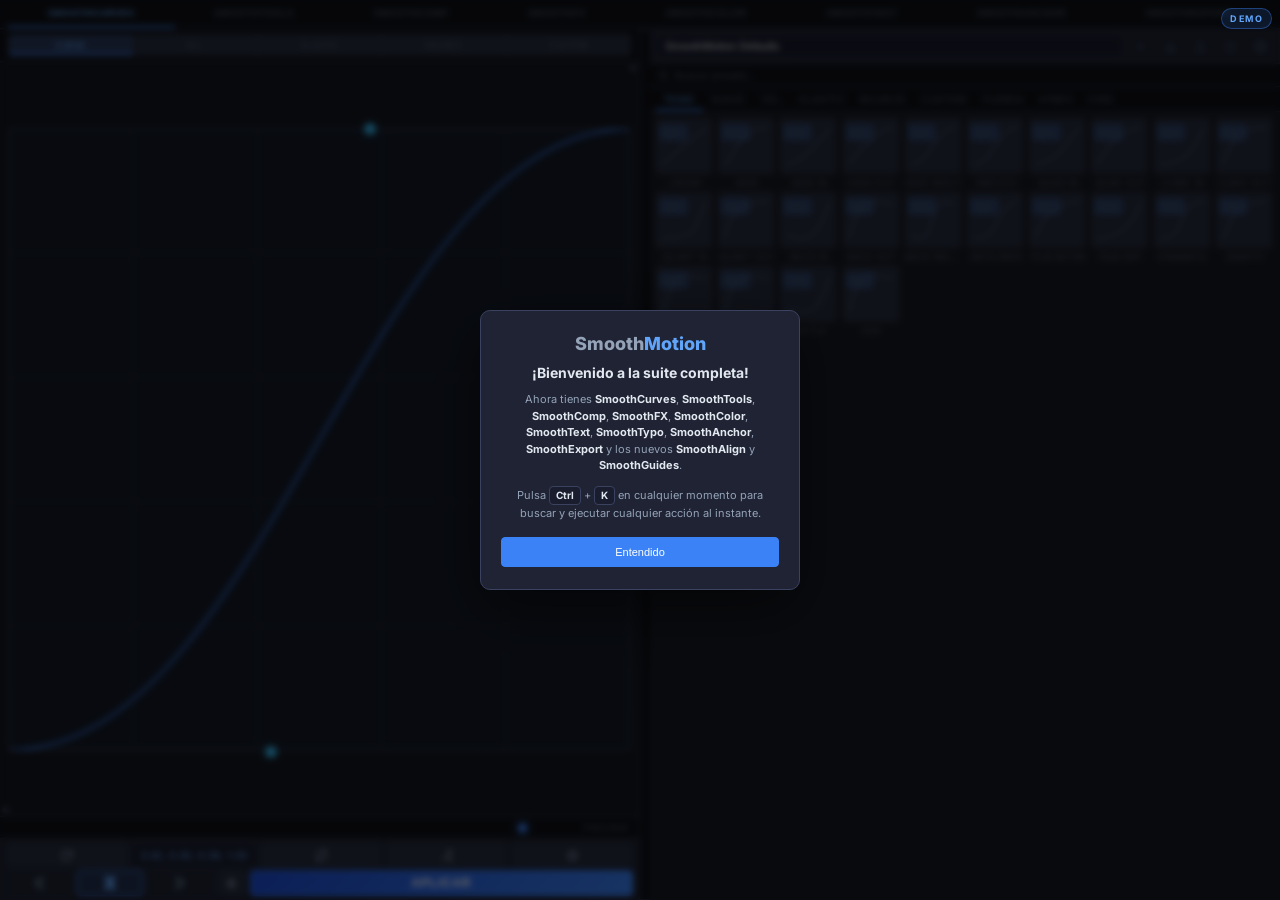
==== commit 00620e17: "Add files via upload" ====
--- a/app/client/index.html
+++ b/app/client/index.html
@@ -4,7 +4,7 @@
   <meta charset="utf-8" />
   <meta name="viewport" content="width=device-width, initial-scale=1" />
   <title>SmoothMotion</title>
-  <link rel="stylesheet" href="css/_variables.css" />
+  <link rel="stylesheet" href="css/variables.css" />
   <link rel="stylesheet" href="css/overlay.css" />
   <link rel="stylesheet" href="css/style.css" />
   <link rel="stylesheet" href="css/preset.css" />
--- a/app/client/css/variables.css
+++ b/app/client/css/variables.css
@@ -0,0 +1,47 @@
+/* ==========================================
+   EaseCraft — Color System (Gray + Blue)
+   ========================================== */
+:root {
+  /* === ACCENT — Azul ===*/
+  --ec-blue:          #3b82f6;
+  --ec-blue-bright:   #60a5fa;
+  --ec-blue-dim:      #1d4ed8;
+  --ec-blue-ghost:    rgba(59,130,246,0.15);
+  --ec-cyan:          #38bdf8;
+
+  /* === BACKGROUNDS === */
+  --ec-bg-deep:       #0f1117;
+  --ec-bg-panel:      #181b24;
+  --ec-bg-surface:    #1f2333;
+  --ec-bg-elevated:   #272d3f;
+  --ec-bg-input:      #1a1d2e;
+
+  /* === BORDERS === */
+  --ec-border:        #2d3448;
+  --ec-border-bright: #3b4260;
+
+  /* === TEXT === */
+  --ec-text-primary:  #e2e8f0;
+  --ec-text-secondary:#94a3b8;
+  --ec-text-muted:    #475569;
+
+  /* === GRAPH === */
+  --ec-graph-grid:    rgba(45,52,72,0.8);
+  --ec-graph-bg:      #141720;
+  --ec-curve:         #3b82f6;
+  --ec-curve-prev:    rgba(59,130,246,0.18);
+  --ec-cp-color:      #38bdf8;
+  --ec-cp-line:       rgba(56,189,248,0.4);
+
+  /* === STATES === */
+  --ec-danger:        #ef4444;
+  --ec-success:       #22c55e;
+  --ec-warning:       #f59e0b;
+
+  /* === MISC === */
+  --ec-radius-sm:     4px;
+  --ec-radius:        6px;
+  --ec-radius-lg:     10px;
+  --ec-divider-size:  8px;
+  --ec-transition:    0.15s ease;
+}
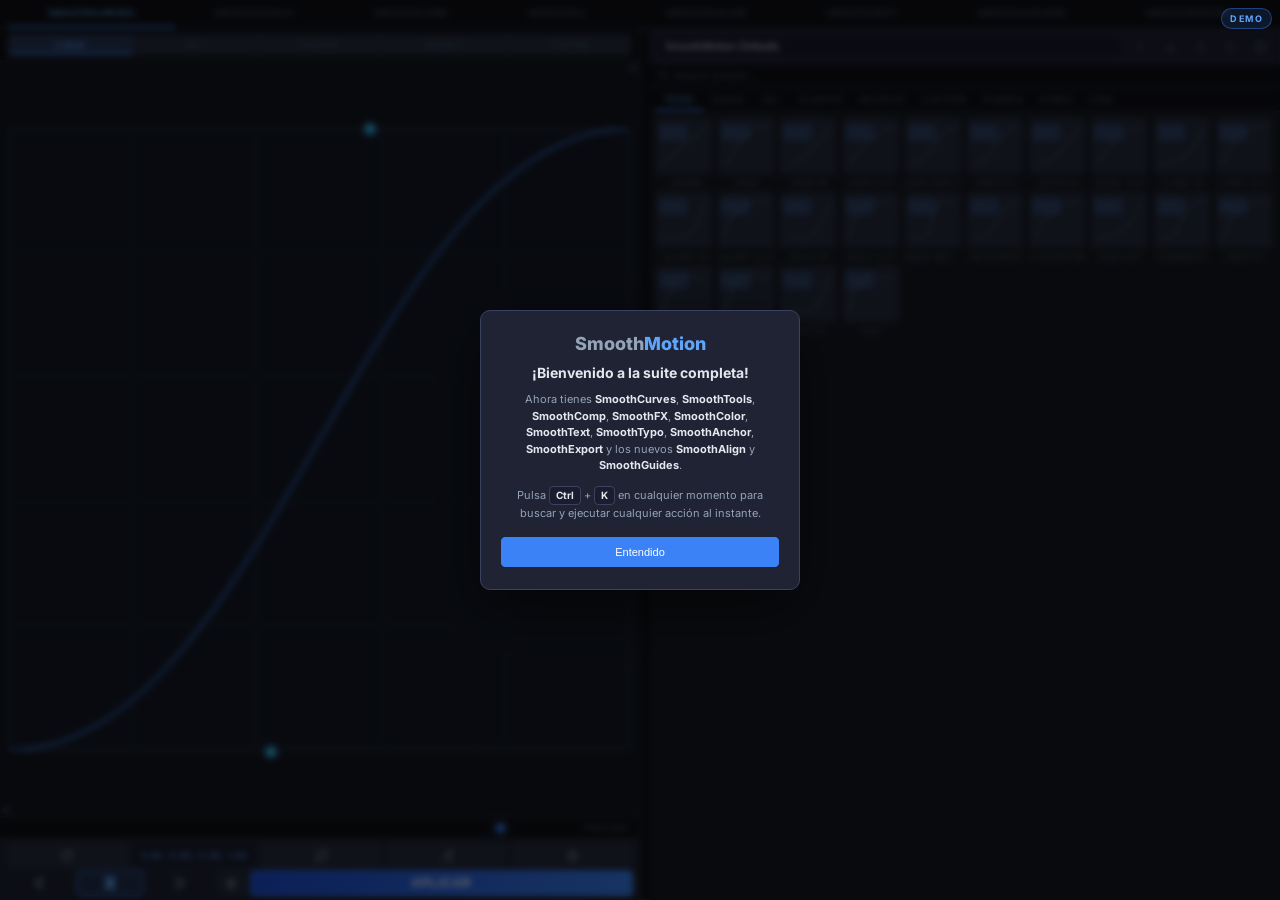
==== commit d7ec832b: "Add files via upload" ====
--- a/app/client/index.html
+++ b/app/client/index.html
@@ -731,7 +731,7 @@
           <button type="button" class="lic-copy-btn" id="lic-copy-hwid">Copiar</button>
         </div>
       </div>
-      <p class="lic-text">1. Copia el ID → 2. Reclámala en Discord (rol <b>SmoothBro</b>) → 3. Pega la key aquí</p>
+      <p class="lic-text">1. Copia el ID → 2. Reclámala en Discord con tu paquete → 3. Pega la key aquí</p>
       <input type="text" id="lic-input" class="lic-input" placeholder="SM-XXXX-XXXX" autocomplete="off" spellcheck="false" maxlength="13" />
       <button type="button" class="tk-btn tk-btn-primary" id="lic-activate">Activar licencia</button>
       <button type="button" class="lic-btn-discord" id="lic-discord">Abrir Discord</button>
